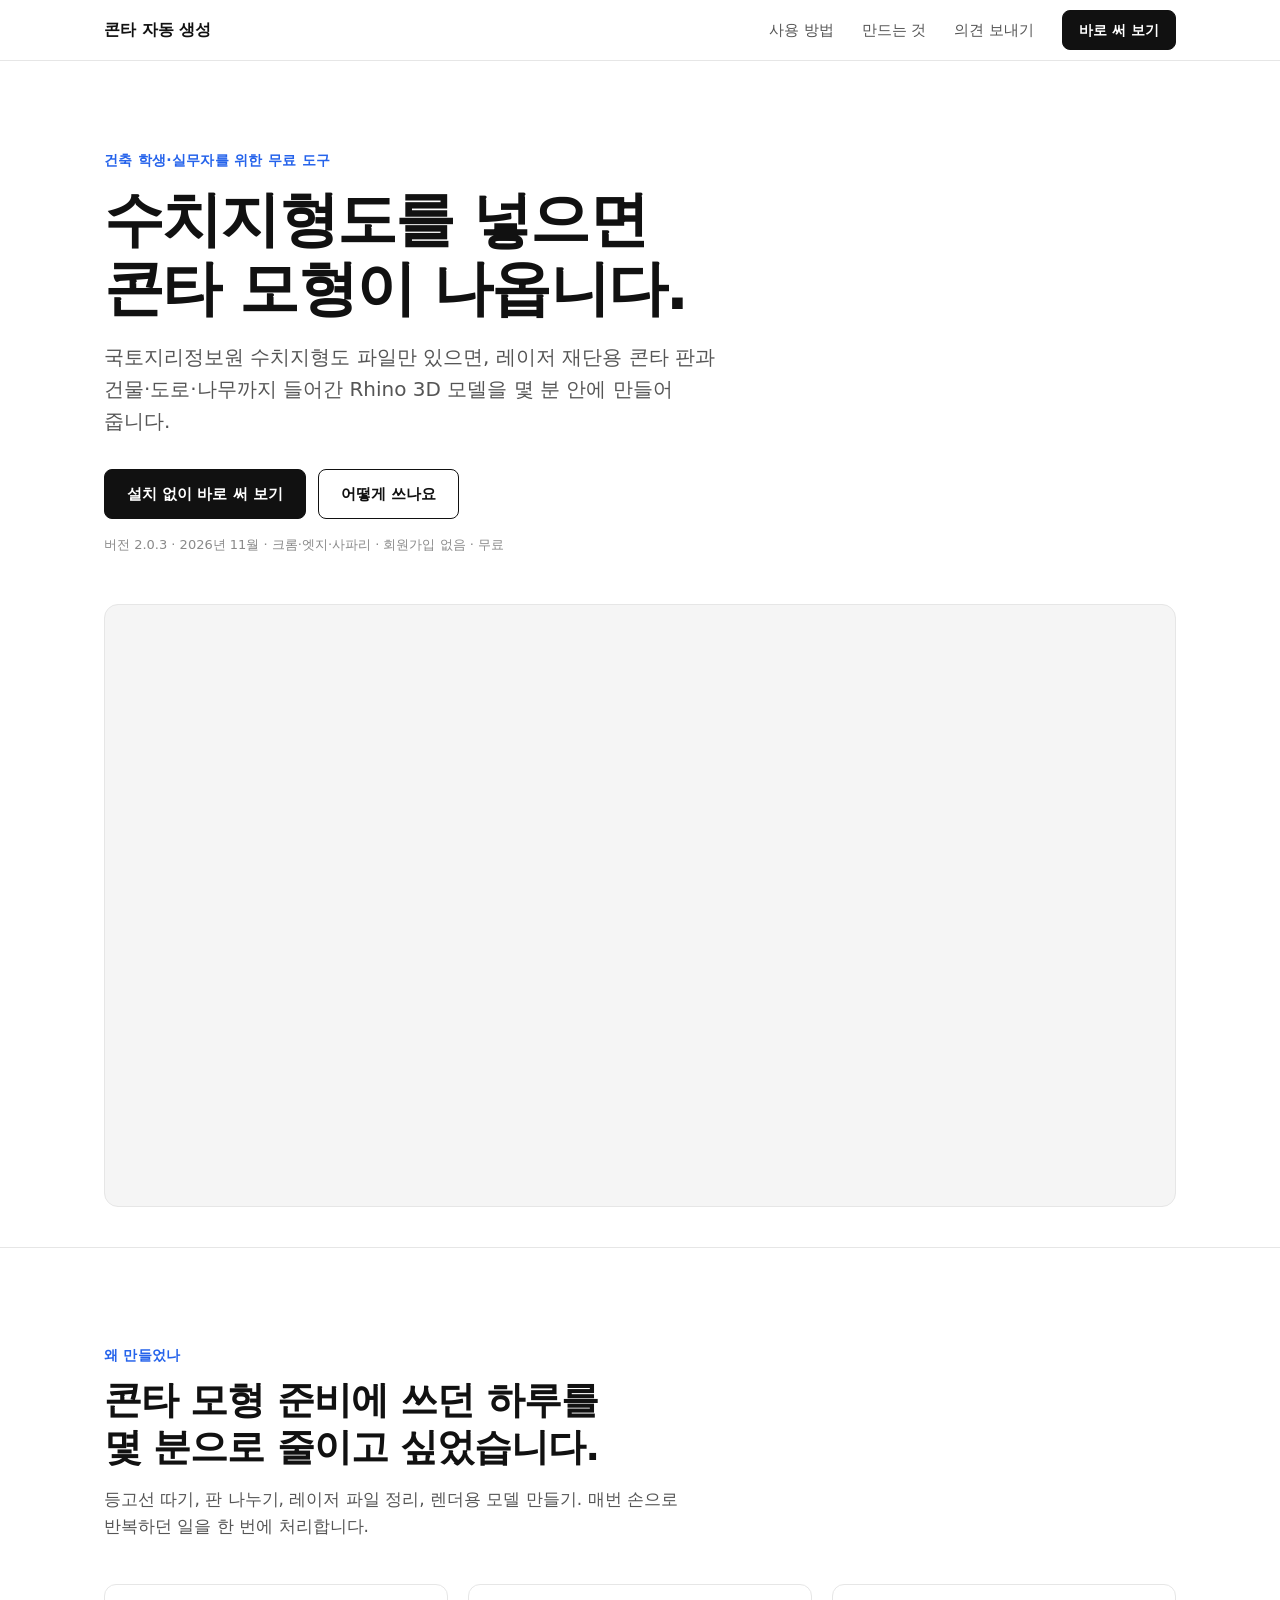
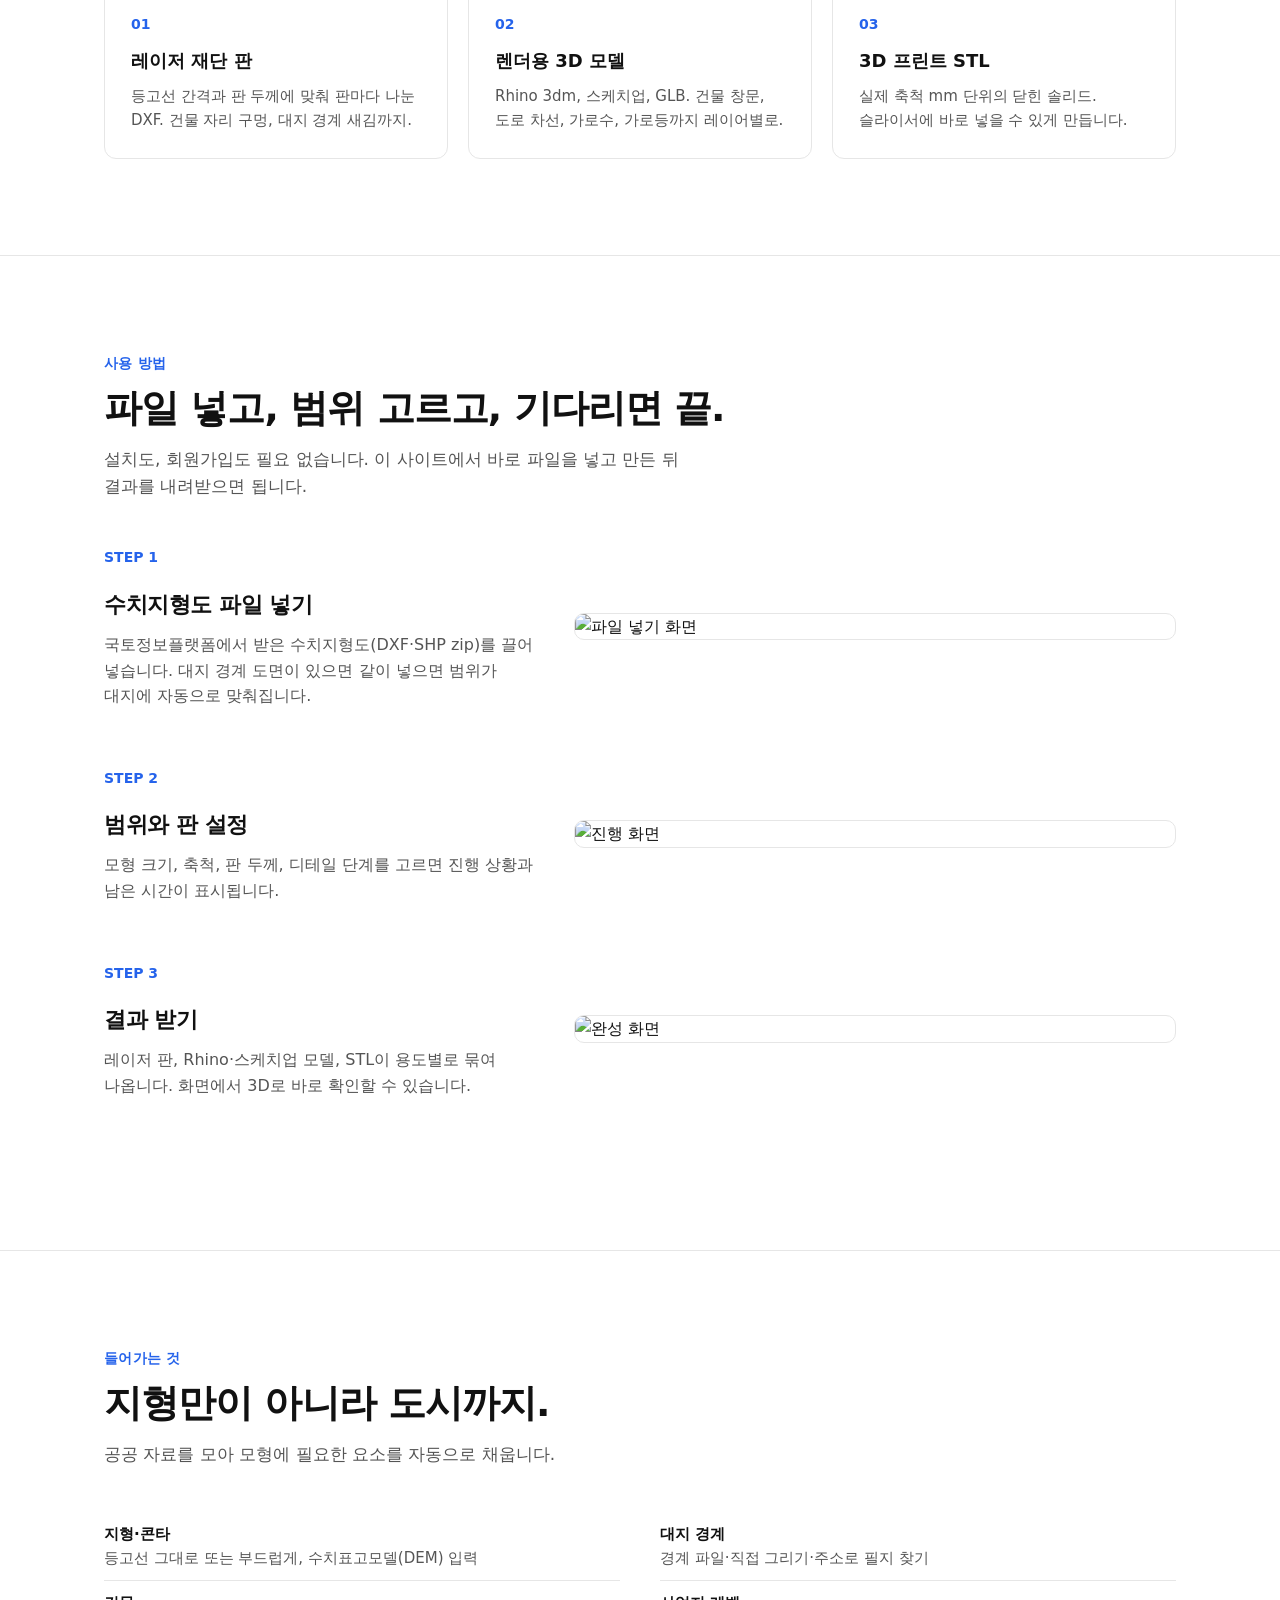
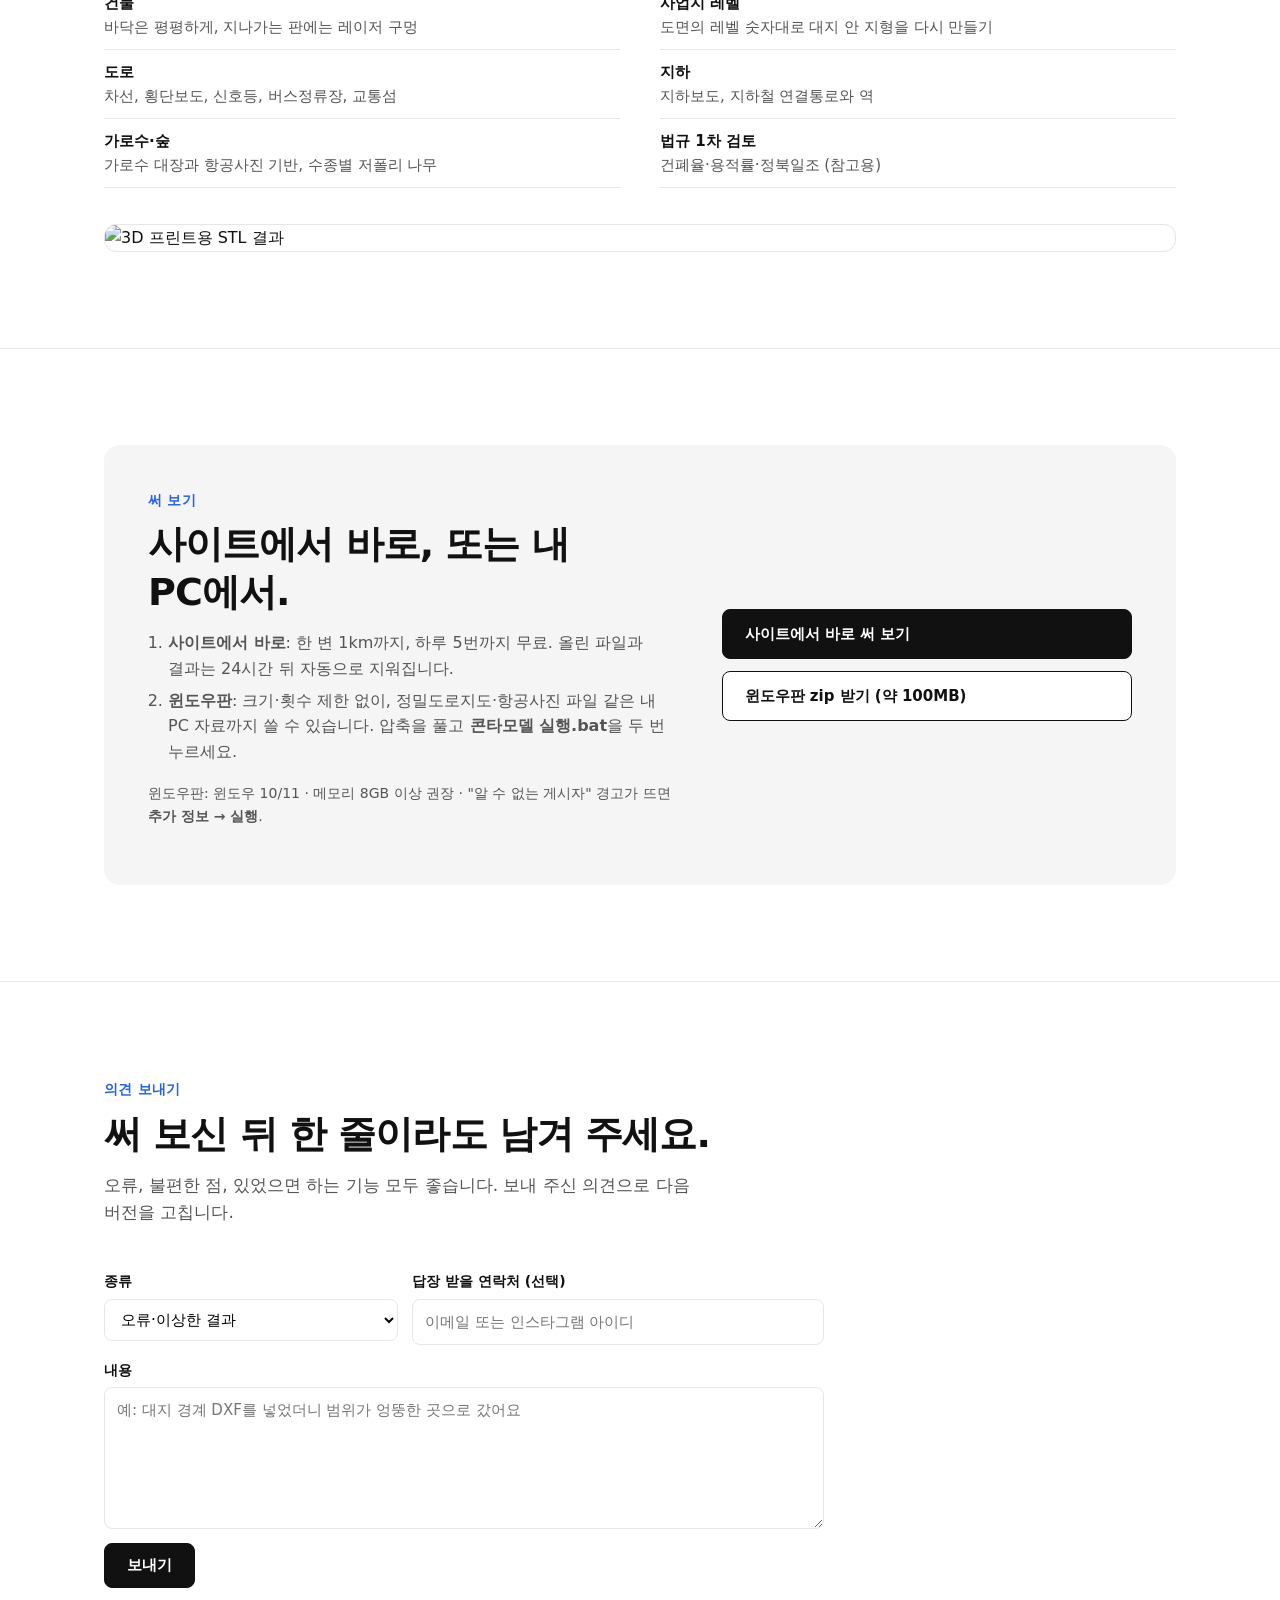
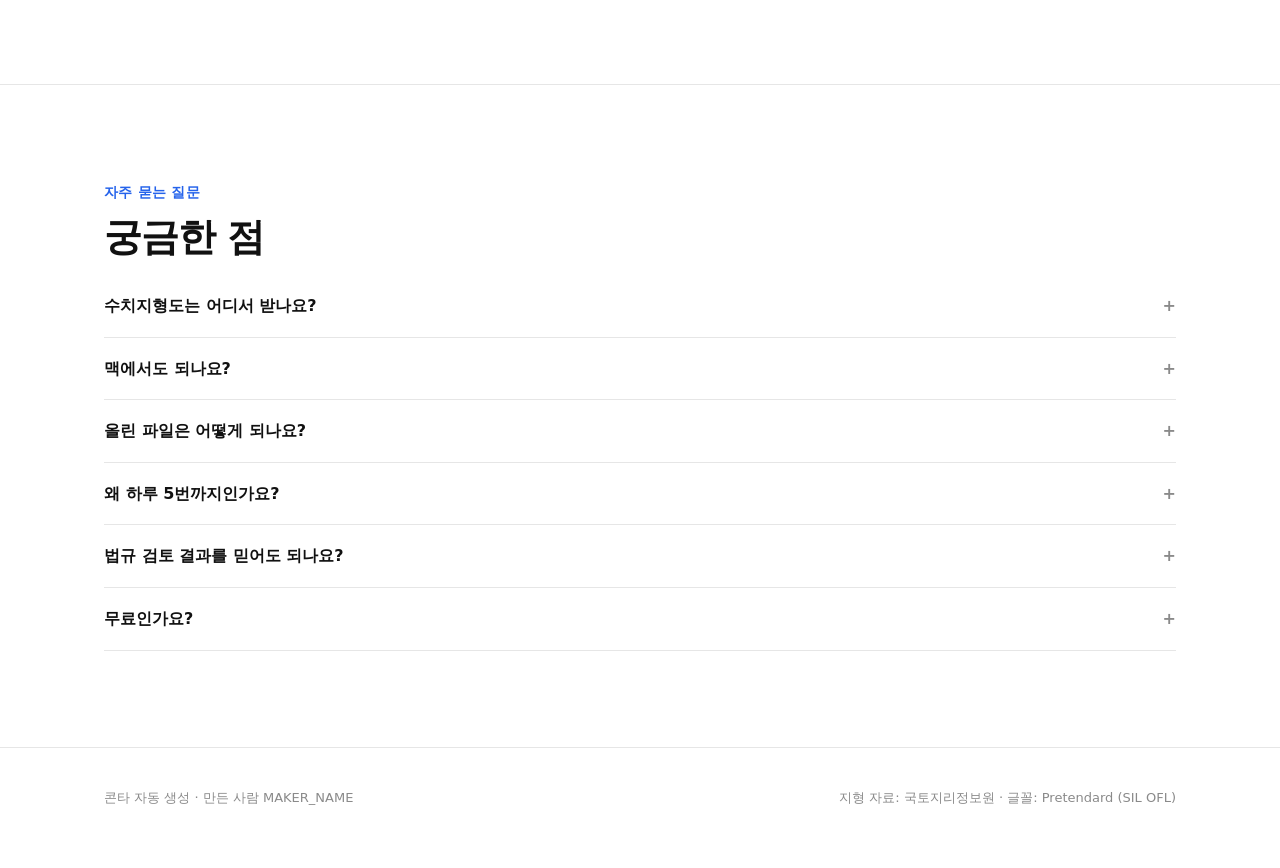
==== contour_ai/web/site/index.html @ 39af5fcd "콘타 모델 공개 웹 서비스 첫 판 (v2.0.3 기반) 방문자별 칸, 작업 대기 줄, 하루 횟수 제한, 24시간 뒤 자동 삭제, 결과 내려받기, 소개 첫 화면, 의견 보내기, fl" ====
<!DOCTYPE html>
<html lang="ko">
<head>
<meta charset="utf-8">
<meta name="viewport" content="width=device-width, initial-scale=1">
<title>콘타 자동 생성 — 수치지형도로 만드는 건축 콘타 모형</title>
<meta name="description" content="국토지리정보원 수치지형도를 넣으면 레이저 재단용 콘타 판과 렌더용 Rhino 3D 모델을 자동으로 만들어 주는 무료 프로그램입니다.">
<style>
@font-face{font-family:Pretendard;src:url(/site/assets/PretendardVariable.woff2) format('woff2');font-weight:45 920;font-display:swap}
:root{--k:#111;--g6:#555;--g4:#8a8a8a;--g2:#e6e6e6;--g1:#f5f5f5;--blue:#2563eb}
*{box-sizing:border-box}
html{scroll-behavior:smooth}
body{margin:0;background:#fff;color:var(--k);font-family:Pretendard,system-ui,sans-serif;line-height:1.6;-webkit-font-smoothing:antialiased;word-break:keep-all}
a{color:inherit}
.wrap{max-width:1120px;margin:0 auto;padding:0 24px}
nav{position:sticky;top:0;z-index:10;background:rgba(255,255,255,.92);backdrop-filter:blur(8px);border-bottom:1px solid var(--g2)}
nav .wrap{display:flex;align-items:center;gap:28px;height:60px}
nav .logo{font-weight:700;text-decoration:none;margin-right:auto}
nav a.l{text-decoration:none;color:var(--g6);font-size:15px}
nav a.l:hover{color:var(--k)}
.btn{display:inline-flex;align-items:center;gap:8px;background:var(--k);color:#fff;text-decoration:none;font-weight:600;padding:12px 22px;border-radius:8px;font-size:15px;border:1px solid var(--k)}
.btn:hover{background:#000}
.btn.o{background:#fff;color:var(--k)}
.btn.o:hover{background:var(--g1)}
.btn.s{padding:8px 16px;font-size:14px}
header{padding:88px 0 40px}
.eyebrow{color:var(--blue);font-weight:600;font-size:14px;letter-spacing:.02em}
h1{font-size:clamp(34px,5.4vw,60px);line-height:1.15;letter-spacing:-.03em;margin:14px 0 18px;font-weight:750}
.lead{font-size:clamp(17px,2vw,20px);color:var(--g6);max-width:640px;margin:0 0 32px}
.cta{display:flex;gap:12px;flex-wrap:wrap}
.meta{margin-top:16px;font-size:13px;color:var(--g4)}
.hero-v{margin:48px 0 0;border-radius:14px;overflow:hidden;border:1px solid var(--g2);background:var(--g1);aspect-ratio:16/9}
.hero-v video{width:100%;height:100%;object-fit:cover;display:block}
section{padding:96px 0;border-top:1px solid var(--g2)}
h2{font-size:clamp(26px,3.4vw,38px);letter-spacing:-.025em;line-height:1.25;margin:10px 0 14px;font-weight:700}
.sub{color:var(--g6);max-width:620px;margin:0 0 44px;font-size:17px}
.grid3{display:grid;grid-template-columns:repeat(3,1fr);gap:20px}
.card{border:1px solid var(--g2);border-radius:12px;padding:26px}
.card h3{margin:0 0 8px;font-size:18px}
.card p{margin:0;color:var(--g6);font-size:15px}
.num{display:inline-block;font-weight:700;color:var(--blue);font-size:14px;margin-bottom:12px}
.step{display:grid;grid-template-columns:1fr 1.4fr;gap:40px;align-items:center;margin-bottom:56px}
.step img{width:100%;border-radius:10px;border:1px solid var(--g2);display:block}
.step h3{font-size:22px;margin:6px 0 10px;letter-spacing:-.02em}
.step p{color:var(--g6);margin:0}
ul.chk{list-style:none;padding:0;margin:0;columns:2;column-gap:40px}
ul.chk li{padding:10px 0;border-bottom:1px solid var(--g2);break-inside:avoid;font-size:15px}
ul.chk li b{display:block;font-weight:600}
ul.chk li span{color:var(--g6)}
.wide{width:100%;border-radius:12px;border:1px solid var(--g2);display:block;margin-top:36px}
.dl{background:var(--g1);border-radius:16px;padding:44px;display:grid;grid-template-columns:1.3fr 1fr;gap:40px}
.dl ol{margin:0;padding-left:20px;color:var(--g6)}
.dl ol li{margin:6px 0}
.req{font-size:14px;color:var(--g6);margin-top:18px}
.fb{display:grid;grid-template-columns:1fr 1fr;gap:20px}
.fb .card{display:flex;flex-direction:column;gap:14px}
.fb .card .btn{align-self:flex-start}
details{border-bottom:1px solid var(--g2);padding:18px 0}
summary{cursor:pointer;font-weight:600;list-style:none}
summary::after{content:'+';float:right;color:var(--g4)}
details[open] summary::after{content:'–'}
details p{color:var(--g6);margin:10px 0 0}
footer{border-top:1px solid var(--g2);padding:40px 0 60px;color:var(--g4);font-size:13px}
footer .wrap{display:flex;justify-content:space-between;gap:20px;flex-wrap:wrap}
@media (max-width:820px){
 nav a.l{display:none}
 .grid3,.fb,.dl,.step{grid-template-columns:1fr}
 ul.chk{columns:1}
 .dl{padding:28px}
 section{padding:68px 0}
}
.fbf{display:flex;flex-direction:column;gap:14px;max-width:720px}
.fbf label{display:flex;flex-direction:column;gap:6px;font-size:14px;font-weight:600}
.fbf input,.fbf select,.fbf textarea{font:inherit;font-weight:400;font-size:15px;border:1px solid var(--g2);border-radius:8px;padding:10px 12px;background:#fff}
.fbf textarea{resize:vertical}
.fbrow{display:grid;grid-template-columns:1fr 1.4fr;gap:14px}
@media (max-width:820px){.fbrow{grid-template-columns:1fr}}
</style>
</head>
<body>

<nav><div class="wrap">
 <a class="logo" href="#">콘타 자동 생성</a>
 <a class="l" href="#how">사용 방법</a>
 <a class="l" href="#make">만드는 것</a>
 <a class="l" href="#feedback">의견 보내기</a>
 <a class="btn s" href="/app">바로 써 보기</a>
</div></nav>

<header><div class="wrap">
 <div class="eyebrow">건축 학생·실무자를 위한 무료 도구</div>
 <h1>수치지형도를 넣으면<br>콘타 모형이 나옵니다.</h1>
 <p class="lead">국토지리정보원 수치지형도 파일만 있으면, 레이저 재단용 콘타 판과 건물·도로·나무까지 들어간 Rhino 3D 모델을 몇 분 안에 만들어 줍니다.</p>
 <div class="cta">
  <a class="btn" href="/app">설치 없이 바로 써 보기</a>
  <a class="btn o" href="#how">어떻게 쓰나요</a>
 </div>
 <div class="meta">버전 2.0.3 · 2026년 11월 · 크롬·엣지·사파리 · 회원가입 없음 · 무료</div>
 <div class="hero-v"><video src="/site/assets/loop.mp4" poster="/site/assets/poster.jpg" autoplay muted loop playsinline preload="metadata"></video></div>
</div></header>

<section id="why"><div class="wrap">
 <div class="eyebrow">왜 만들었나</div>
 <h2>콘타 모형 준비에 쓰던 하루를<br>몇 분으로 줄이고 싶었습니다.</h2>
 <p class="sub">등고선 따기, 판 나누기, 레이저 파일 정리, 렌더용 모델 만들기. 매번 손으로 반복하던 일을 한 번에 처리합니다.</p>
 <div class="grid3">
  <div class="card"><span class="num">01</span><h3>레이저 재단 판</h3><p>등고선 간격과 판 두께에 맞춰 판마다 나눈 DXF. 건물 자리 구멍, 대지 경계 새김까지.</p></div>
  <div class="card"><span class="num">02</span><h3>렌더용 3D 모델</h3><p>Rhino 3dm, 스케치업, GLB. 건물 창문, 도로 차선, 가로수, 가로등까지 레이어별로.</p></div>
  <div class="card"><span class="num">03</span><h3>3D 프린트 STL</h3><p>실제 축척 mm 단위의 닫힌 솔리드. 슬라이서에 바로 넣을 수 있게 만듭니다.</p></div>
 </div>
</div></section>

<section id="how"><div class="wrap">
 <div class="eyebrow">사용 방법</div>
 <h2>파일 넣고, 범위 고르고, 기다리면 끝.</h2>
 <p class="sub">설치도, 회원가입도 필요 없습니다. 이 사이트에서 바로 파일을 넣고 만든 뒤 결과를 내려받으면 됩니다.</p>
 <div class="step">
  <div><span class="num">STEP 1</span><h3>수치지형도 파일 넣기</h3><p>국토정보플랫폼에서 받은 수치지형도(DXF·SHP zip)를 끌어 넣습니다. 대지 경계 도면이 있으면 같이 넣으면 범위가 대지에 자동으로 맞춰집니다.</p></div>
  <img src="/site/assets/s1.jpg" alt="파일 넣기 화면" loading="lazy">
 </div>
 <div class="step">
  <div><span class="num">STEP 2</span><h3>범위와 판 설정</h3><p>모형 크기, 축척, 판 두께, 디테일 단계를 고르면 진행 상황과 남은 시간이 표시됩니다.</p></div>
  <img src="/site/assets/s2.jpg" alt="진행 화면" loading="lazy">
 </div>
 <div class="step">
  <div><span class="num">STEP 3</span><h3>결과 받기</h3><p>레이저 판, Rhino·스케치업 모델, STL이 용도별로 묶여 나옵니다. 화면에서 3D로 바로 확인할 수 있습니다.</p></div>
  <img src="/site/assets/s3.jpg" alt="완성 화면" loading="lazy">
 </div>
</div></section>

<section id="make"><div class="wrap">
 <div class="eyebrow">들어가는 것</div>
 <h2>지형만이 아니라 도시까지.</h2>
 <p class="sub">공공 자료를 모아 모형에 필요한 요소를 자동으로 채웁니다.</p>
 <ul class="chk">
  <li><b>지형·콘타</b><span>등고선 그대로 또는 부드럽게, 수치표고모델(DEM) 입력</span></li>
  <li><b>건물</b><span>바닥은 평평하게, 지나가는 판에는 레이저 구멍</span></li>
  <li><b>도로</b><span>차선, 횡단보도, 신호등, 버스정류장, 교통섬</span></li>
  <li><b>가로수·숲</b><span>가로수 대장과 항공사진 기반, 수종별 저폴리 나무</span></li>
  <li><b>대지 경계</b><span>경계 파일·직접 그리기·주소로 필지 찾기</span></li>
  <li><b>사업지 레벨</b><span>도면의 레벨 숫자대로 대지 안 지형을 다시 만들기</span></li>
  <li><b>지하</b><span>지하보도, 지하철 연결통로와 역</span></li>
  <li><b>법규 1차 검토</b><span>건폐율·용적률·정북일조 (참고용)</span></li>
 </ul>
 <img class="wide" src="/site/assets/stl.jpg" alt="3D 프린트용 STL 결과" loading="lazy">
</div></section>

<section id="download"><div class="wrap">
 <div class="dl">
  <div>
   <div class="eyebrow">써 보기</div>
   <h2>사이트에서 바로, 또는 내 PC에서.</h2>
   <ol>
    <li><b>사이트에서 바로</b>: 한 변 1km까지, 하루 5번까지 무료. 올린 파일과 결과는 24시간 뒤 자동으로 지워집니다.</li>
    <li><b>윈도우판</b>: 크기·횟수 제한 없이, 정밀도로지도·항공사진 파일 같은 내 PC 자료까지 쓸 수 있습니다. 압축을 풀고 <b>콘타모델 실행.bat</b>을 두 번 누르세요.</li>
   </ol>
   <p class="req">윈도우판: 윈도우 10/11 · 메모리 8GB 이상 권장 · "알 수 없는 게시자" 경고가 뜨면 <b>추가 정보 → 실행</b>.</p>
  </div>
  <div style="display:flex;flex-direction:column;gap:12px;justify-content:center">
   <a class="btn" href="/app">사이트에서 바로 써 보기</a>
   <a class="btn o" id="dl-btn" href="DOWNLOAD_URL">윈도우판 zip 받기 (약 100MB)</a>
  </div>
 </div>
</div></section>

<section id="feedback"><div class="wrap">
 <div class="eyebrow">의견 보내기</div>
 <h2>써 보신 뒤 한 줄이라도 남겨 주세요.</h2>
 <p class="sub">오류, 불편한 점, 있었으면 하는 기능 모두 좋습니다. 보내 주신 의견으로 다음 버전을 고칩니다.</p>
 <form class="fbf" id="fbf">
  <div class="fbrow">
   <label>종류<select name="kind"><option value="bug">오류·이상한 결과</option><option value="ux">불편한 점</option><option value="idea">있었으면 하는 기능</option><option value="etc">기타·칭찬</option></select></label>
   <label>답장 받을 연락처 (선택)<input name="contact" placeholder="이메일 또는 인스타그램 아이디"></label>
  </div>
  <label>내용<textarea name="text" rows="5" maxlength="4000" required placeholder="예: 대지 경계 DXF를 넣었더니 범위가 엉뚱한 곳으로 갔어요"></textarea></label>
  <div style="display:flex;gap:14px;align-items:center"><button class="btn" type="submit">보내기</button><span id="fbmsg" style="color:var(--g6);font-size:14px"></span></div>
 </form>
</div></section>

<section id="faq"><div class="wrap">
 <div class="eyebrow">자주 묻는 질문</div>
 <h2>궁금한 점</h2>
 <details><summary>수치지형도는 어디서 받나요?</summary><p>국토정보플랫폼(map.ngii.go.kr)에서 무료로 받을 수 있습니다. 1:1000이 있으면 가장 좋고, 없는 지역은 1:5000을 쓰면 됩니다.</p></details>
 <details><summary>맥에서도 되나요?</summary><p>지금은 윈도우용만 있습니다. 맥 사용자 의견이 많으면 다음 단계로 준비하겠습니다.</p></details>
 <details><summary>올린 파일은 어떻게 되나요?</summary><p>모델을 만드는 데만 쓰고, 올린 파일과 결과는 24시간 뒤 서버에서 자동으로 지워집니다. 다른 사람은 내 파일을 볼 수 없습니다. 서버에 올리기 싫다면 윈도우판을 쓰면 내 PC 안에서만 처리됩니다.</p></details>
 <details><summary>왜 하루 5번까지인가요?</summary><p>모델 하나를 만드는 데 서버 메모리를 많이 써서, 여러 사람이 고르게 쓸 수 있도록 제한을 두었습니다. 사람이 많으면 순서대로 기다렸다가 만들어집니다.</p></details>
 <details><summary>법규 검토 결과를 믿어도 되나요?</summary><p>참고용 1차 검토입니다. 실제 설계에는 반드시 법규와 지구단위계획을 직접 확인하세요.</p></details>
 <details><summary>무료인가요?</summary><p>네, 무료입니다. 학교 과제와 실무 모두 자유롭게 쓰셔도 됩니다.</p></details>
</div></section>

<footer><div class="wrap">
 <div>콘타 자동 생성 · 만든 사람 MAKER_NAME</div>
 <div>지형 자료: 국토지리정보원 · 글꼴: Pretendard (SIL OFL)</div>
</div></footer>

<script>
document.getElementById('fbf').onsubmit=async e=>{e.preventDefault();const f=e.target,m=document.getElementById('fbmsg');
  const d={kind:f.kind.value,contact:f.contact.value.trim(),text:f.text.value.trim(),page:'site'}; if(!d.text) return;
  try{const r=await fetch('/feedback',{method:'POST',body:JSON.stringify(d)});const j=await r.json();if(!r.ok) throw new Error(j.error);
    m.textContent='고마워요. 잘 받았습니다.';f.text.value='';}catch(err){m.textContent='보내지 못했어요: '+err.message;}};
</script>
</body>
</html>
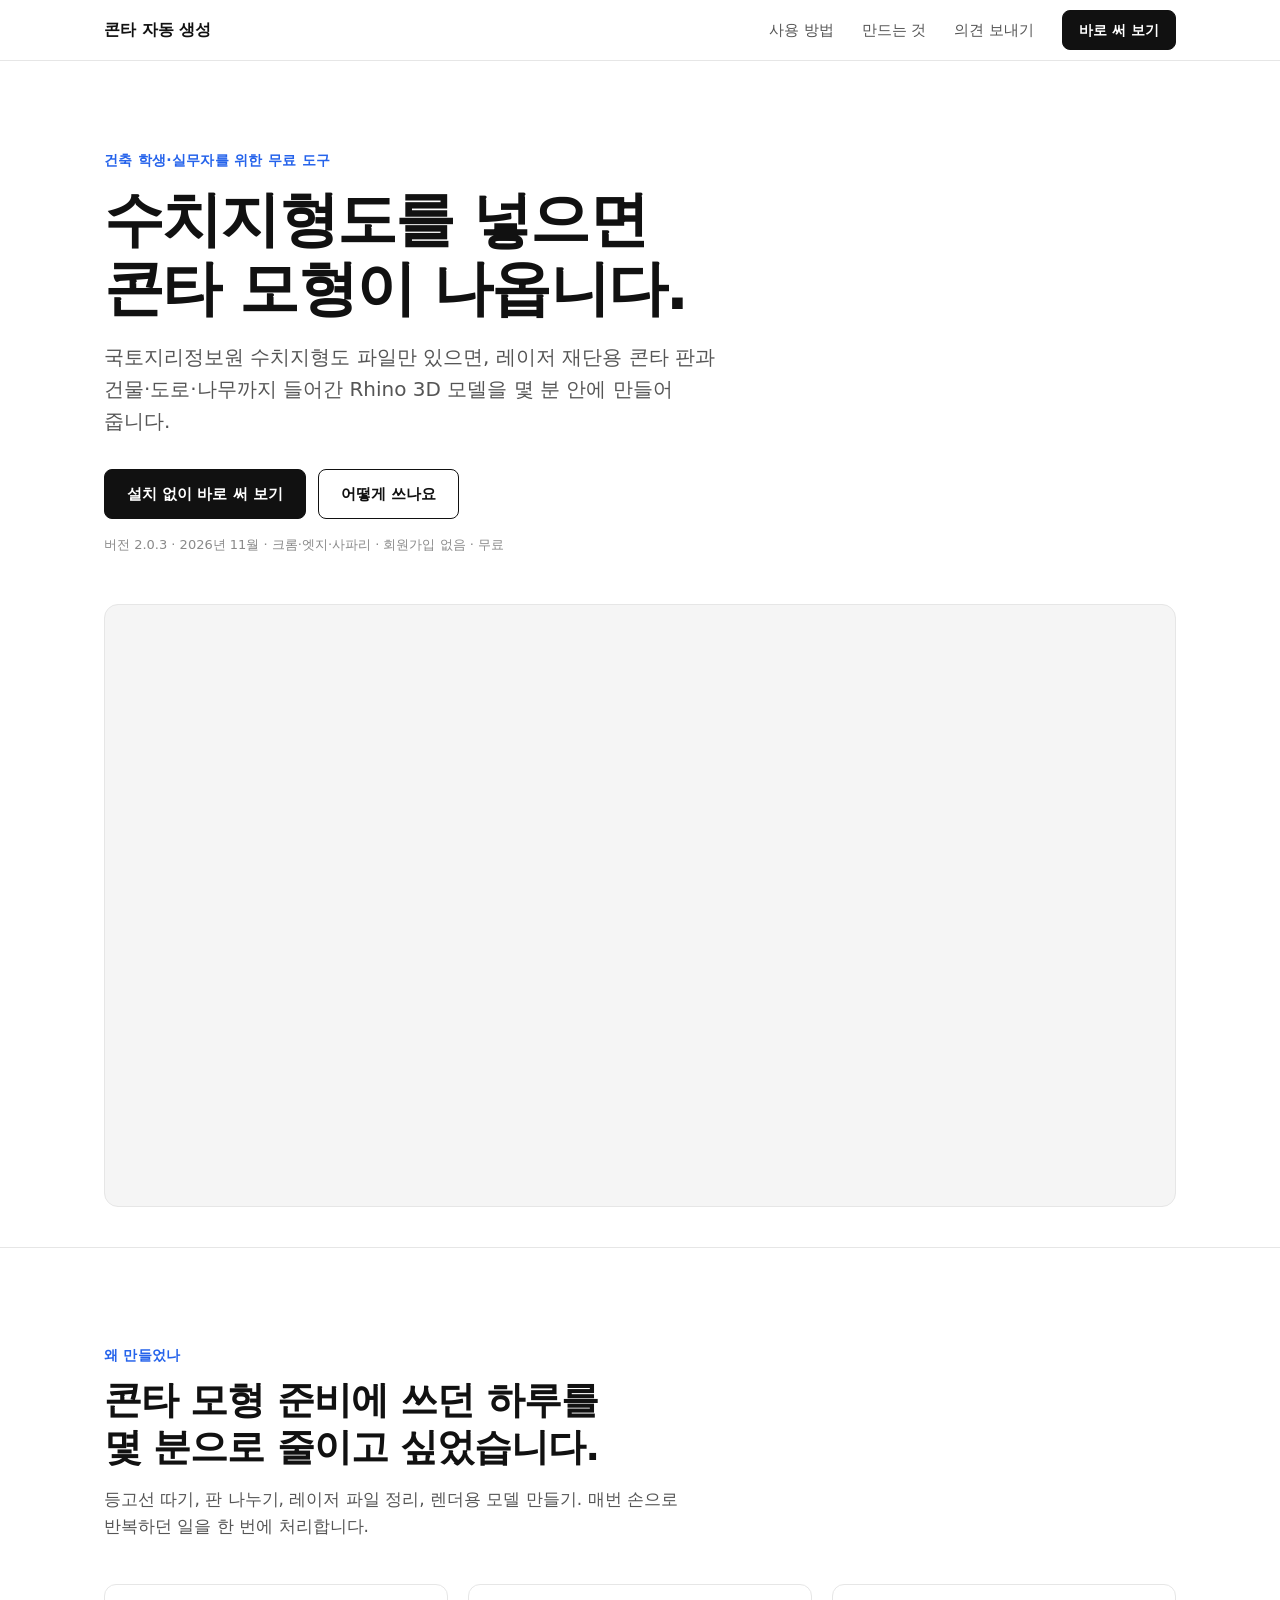
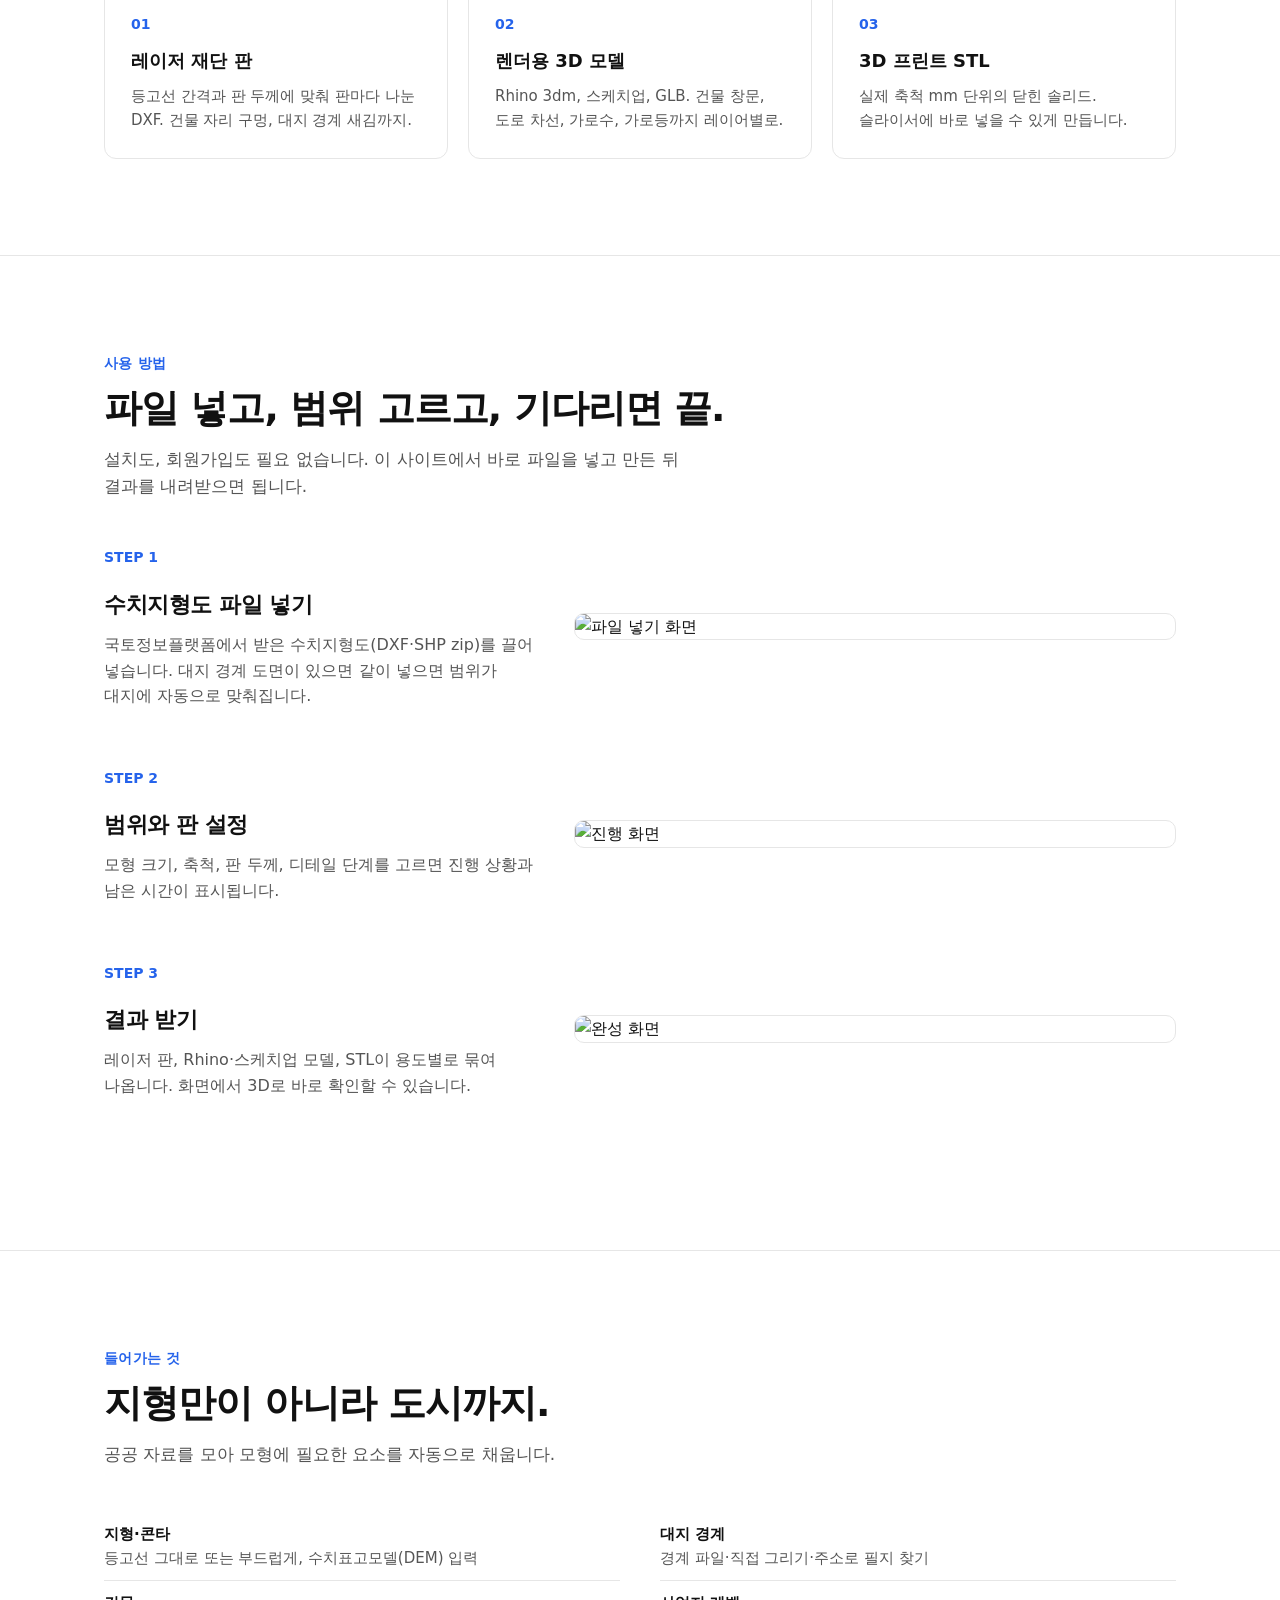
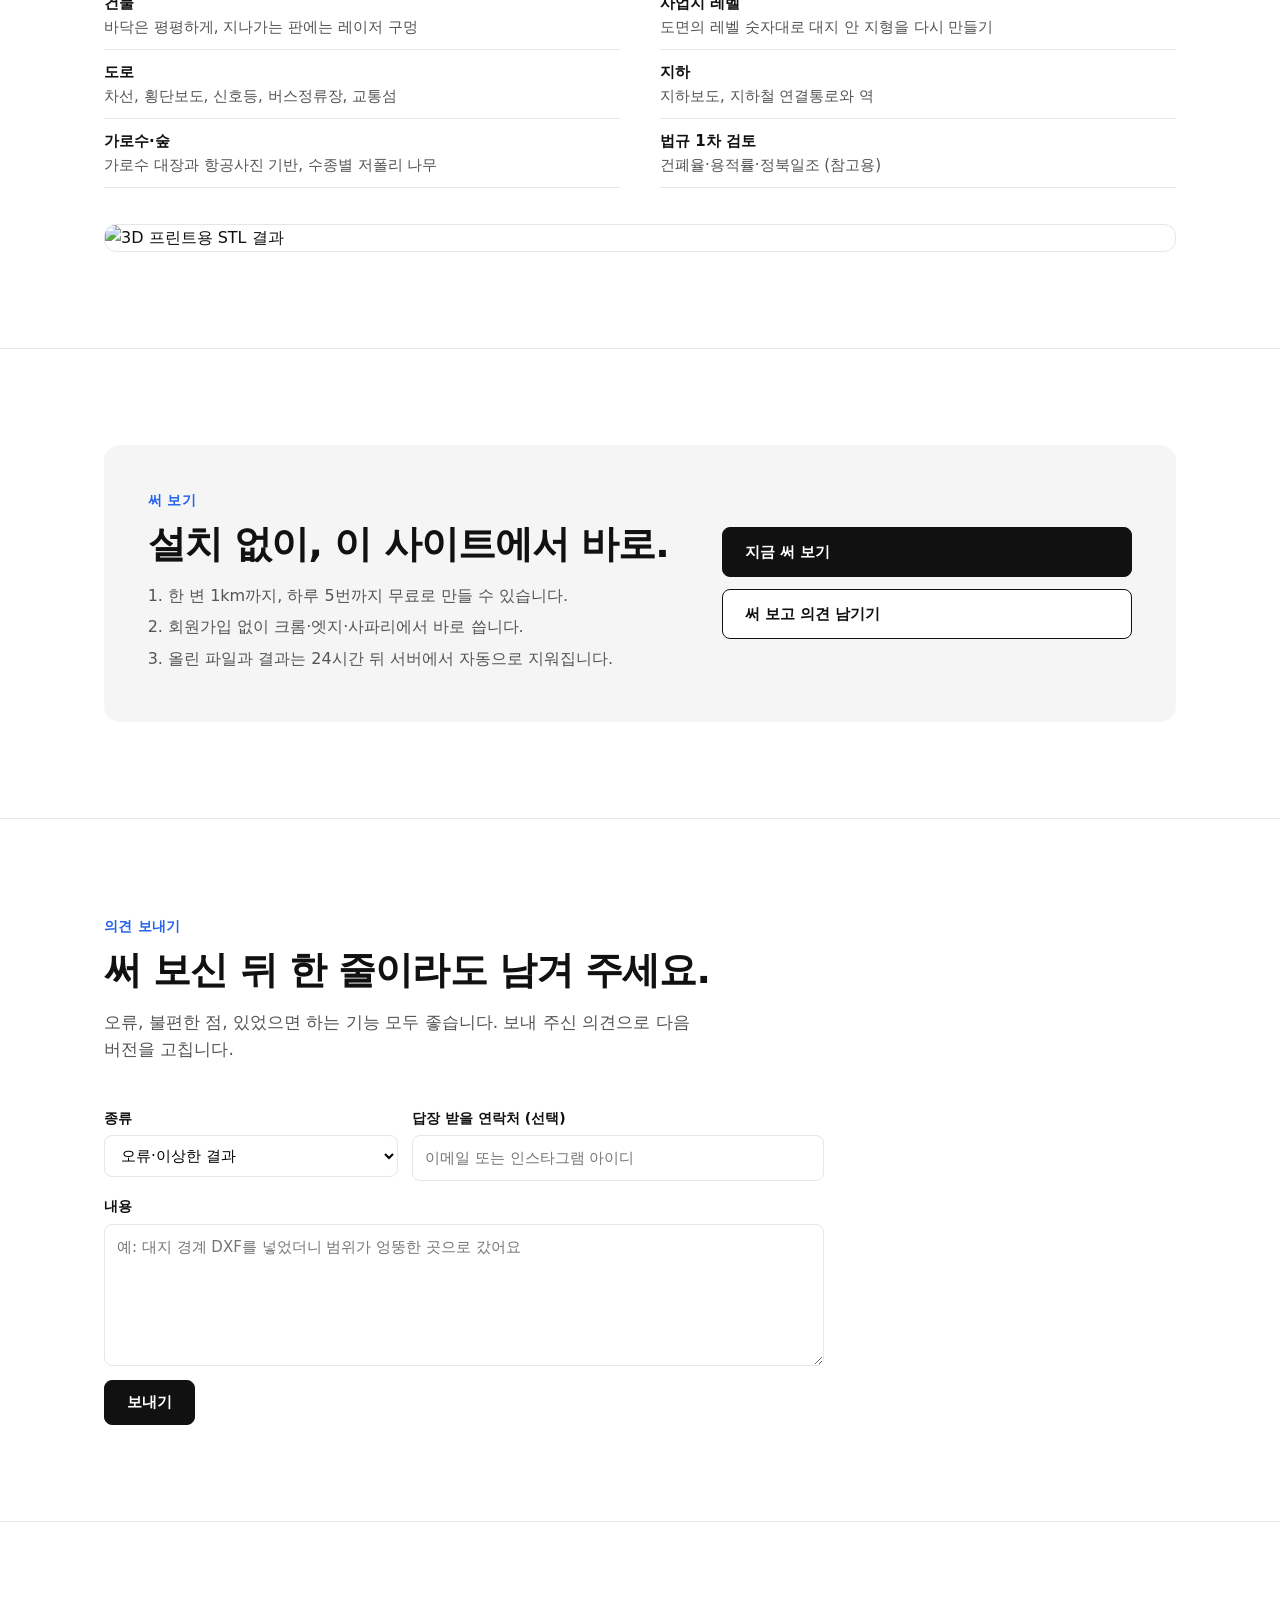
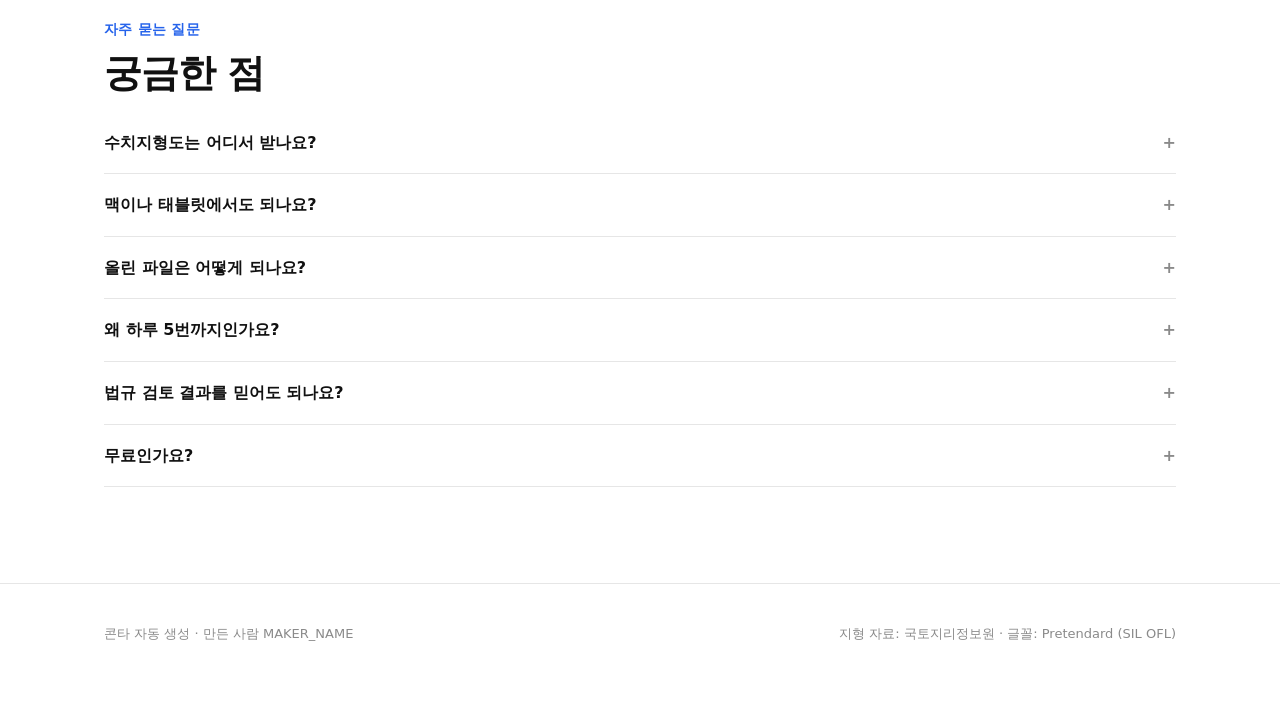
==== commit 47ac26b8: "사이트 전용으로: 윈도우판 내려받기 안내 빼기 Co-Authored-By: Claude Opus 5.5 <noreply@anthropic.com> Claude-Session: ht" ====
--- a/contour_ai/web/site/index.html
+++ b/contour_ai/web/site/index.html
@@ -149,16 +149,16 @@
  <div class="dl">
   <div>
    <div class="eyebrow">써 보기</div>
-   <h2>사이트에서 바로, 또는 내 PC에서.</h2>
+   <h2>설치 없이, 이 사이트에서 바로.</h2>
    <ol>
-    <li><b>사이트에서 바로</b>: 한 변 1km까지, 하루 5번까지 무료. 올린 파일과 결과는 24시간 뒤 자동으로 지워집니다.</li>
-    <li><b>윈도우판</b>: 크기·횟수 제한 없이, 정밀도로지도·항공사진 파일 같은 내 PC 자료까지 쓸 수 있습니다. 압축을 풀고 <b>콘타모델 실행.bat</b>을 두 번 누르세요.</li>
+    <li>한 변 1km까지, 하루 5번까지 무료로 만들 수 있습니다.</li>
+    <li>회원가입 없이 크롬·엣지·사파리에서 바로 씁니다.</li>
+    <li>올린 파일과 결과는 24시간 뒤 서버에서 자동으로 지워집니다.</li>
    </ol>
-   <p class="req">윈도우판: 윈도우 10/11 · 메모리 8GB 이상 권장 · "알 수 없는 게시자" 경고가 뜨면 <b>추가 정보 → 실행</b>.</p>
   </div>
   <div style="display:flex;flex-direction:column;gap:12px;justify-content:center">
-   <a class="btn" href="/app">사이트에서 바로 써 보기</a>
-   <a class="btn o" id="dl-btn" href="DOWNLOAD_URL">윈도우판 zip 받기 (약 100MB)</a>
+   <a class="btn" href="/app">지금 써 보기</a>
+   <a class="btn o" href="#feedback">써 보고 의견 남기기</a>
   </div>
  </div>
 </div></section>
@@ -181,8 +181,8 @@
  <div class="eyebrow">자주 묻는 질문</div>
  <h2>궁금한 점</h2>
  <details><summary>수치지형도는 어디서 받나요?</summary><p>국토정보플랫폼(map.ngii.go.kr)에서 무료로 받을 수 있습니다. 1:1000이 있으면 가장 좋고, 없는 지역은 1:5000을 쓰면 됩니다.</p></details>
- <details><summary>맥에서도 되나요?</summary><p>지금은 윈도우용만 있습니다. 맥 사용자 의견이 많으면 다음 단계로 준비하겠습니다.</p></details>
- <details><summary>올린 파일은 어떻게 되나요?</summary><p>모델을 만드는 데만 쓰고, 올린 파일과 결과는 24시간 뒤 서버에서 자동으로 지워집니다. 다른 사람은 내 파일을 볼 수 없습니다. 서버에 올리기 싫다면 윈도우판을 쓰면 내 PC 안에서만 처리됩니다.</p></details>
+ <details><summary>맥이나 태블릿에서도 되나요?</summary><p>네. 브라우저에서 돌아가서 운영체제와 상관없이 쓸 수 있습니다. 화면이 넓은 컴퓨터를 권장합니다.</p></details>
+ <details><summary>올린 파일은 어떻게 되나요?</summary><p>모델을 만드는 데만 쓰고, 올린 파일과 결과는 24시간 뒤 서버에서 자동으로 지워집니다. 다른 사람은 내 파일을 볼 수 없습니다.</p></details>
  <details><summary>왜 하루 5번까지인가요?</summary><p>모델 하나를 만드는 데 서버 메모리를 많이 써서, 여러 사람이 고르게 쓸 수 있도록 제한을 두었습니다. 사람이 많으면 순서대로 기다렸다가 만들어집니다.</p></details>
  <details><summary>법규 검토 결과를 믿어도 되나요?</summary><p>참고용 1차 검토입니다. 실제 설계에는 반드시 법규와 지구단위계획을 직접 확인하세요.</p></details>
  <details><summary>무료인가요?</summary><p>네, 무료입니다. 학교 과제와 실무 모두 자유롭게 쓰셔도 됩니다.</p></details>
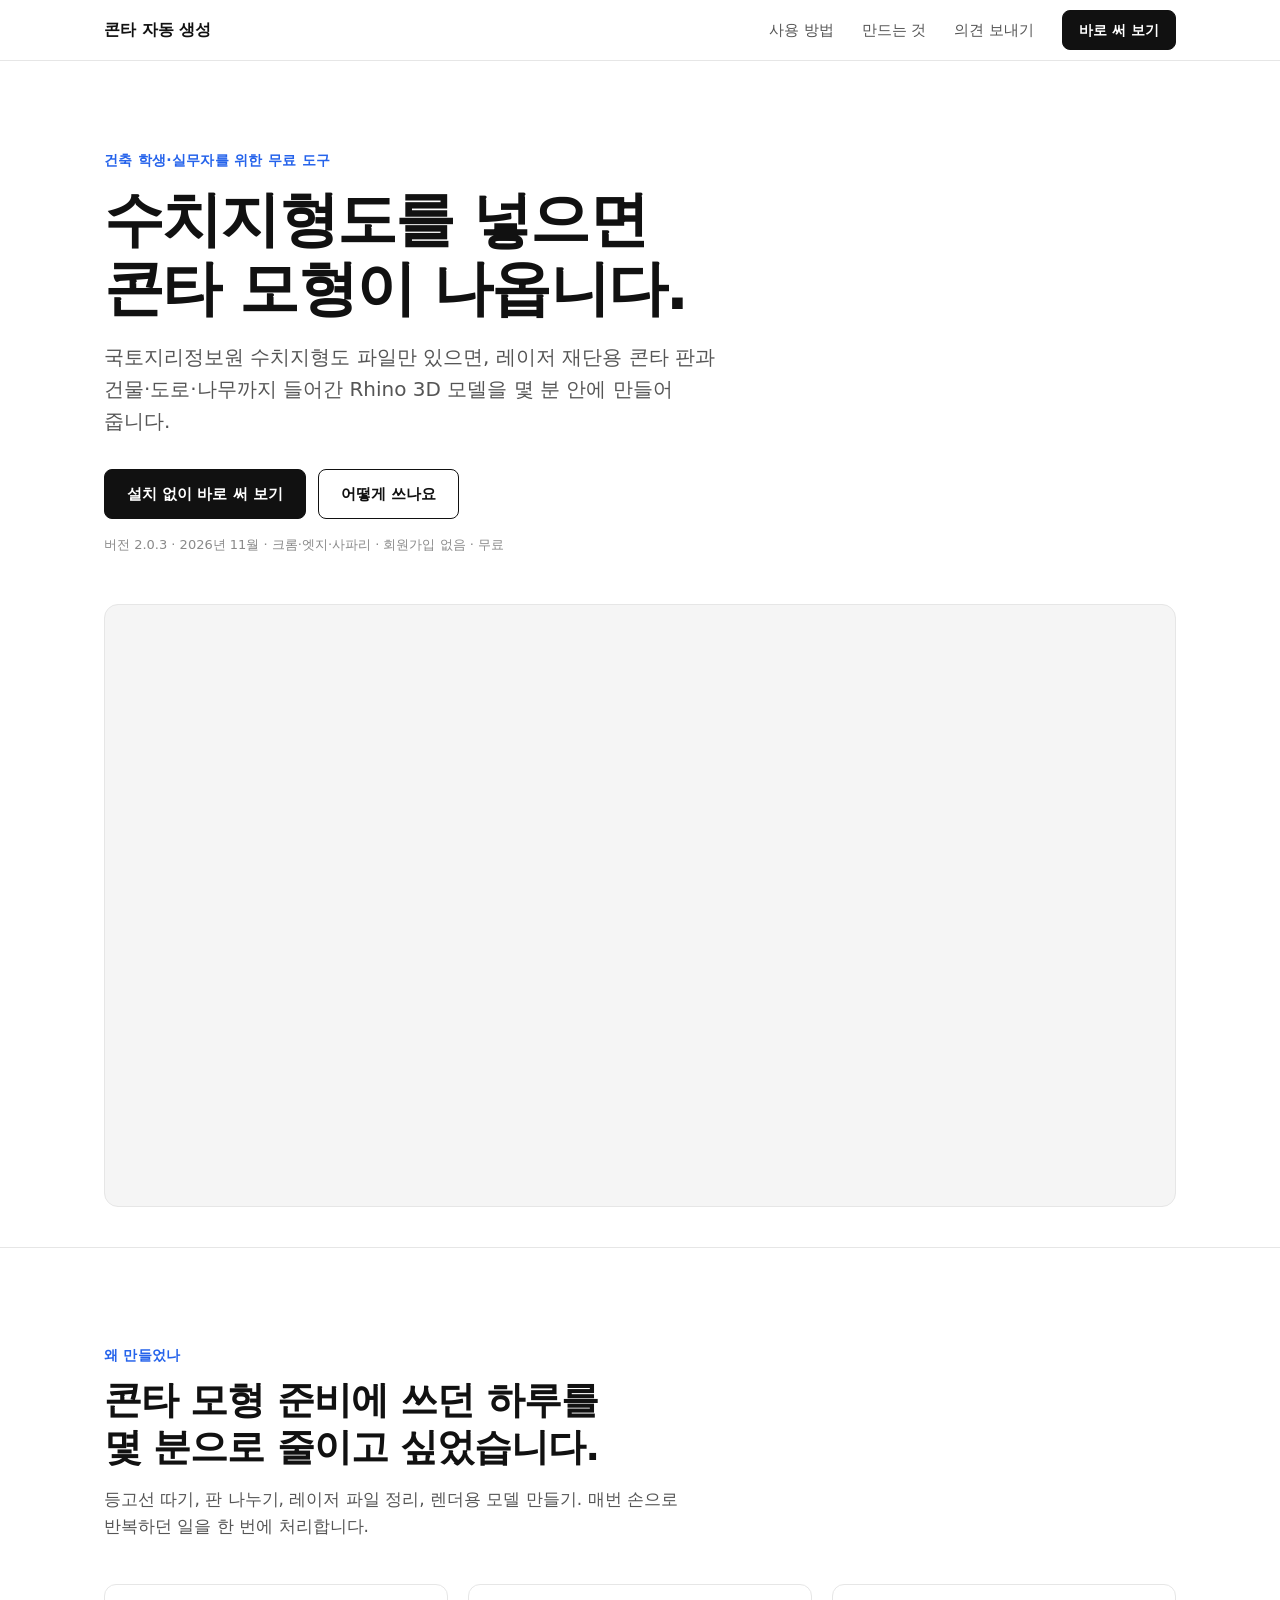
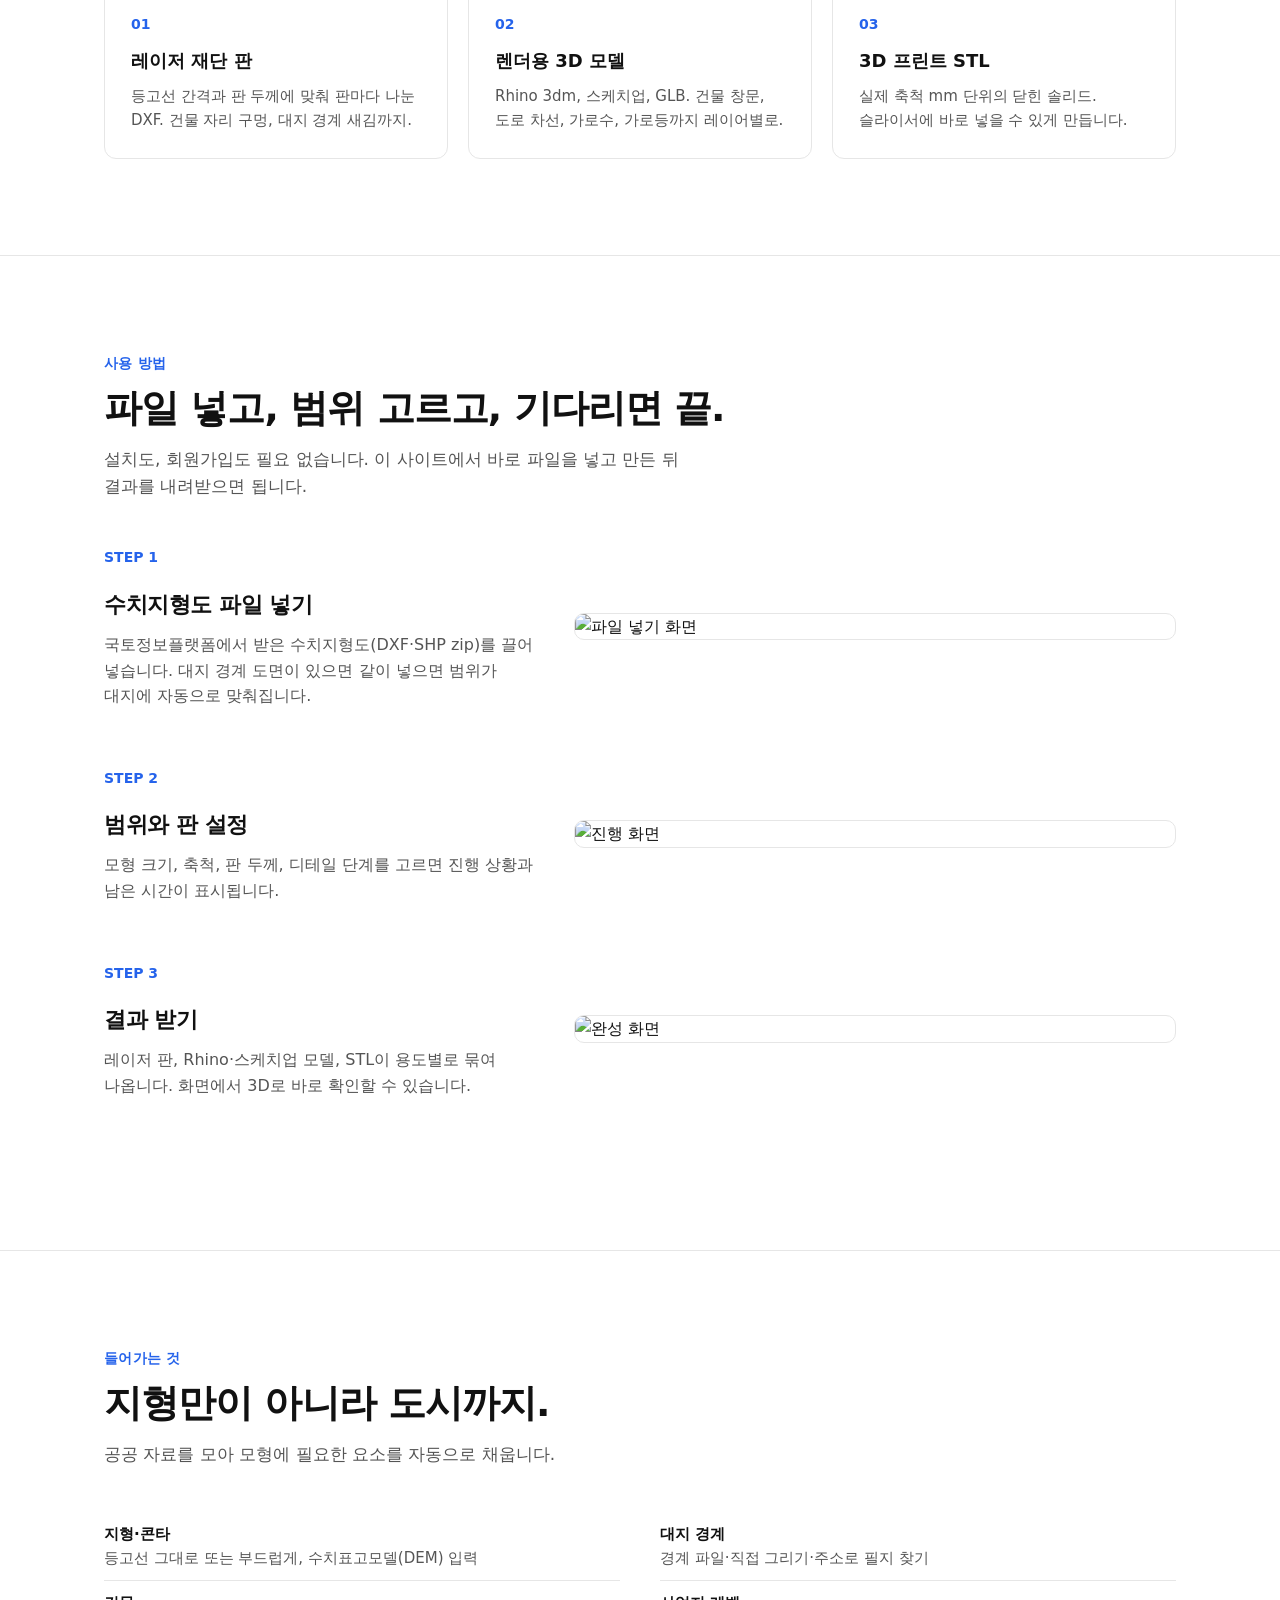
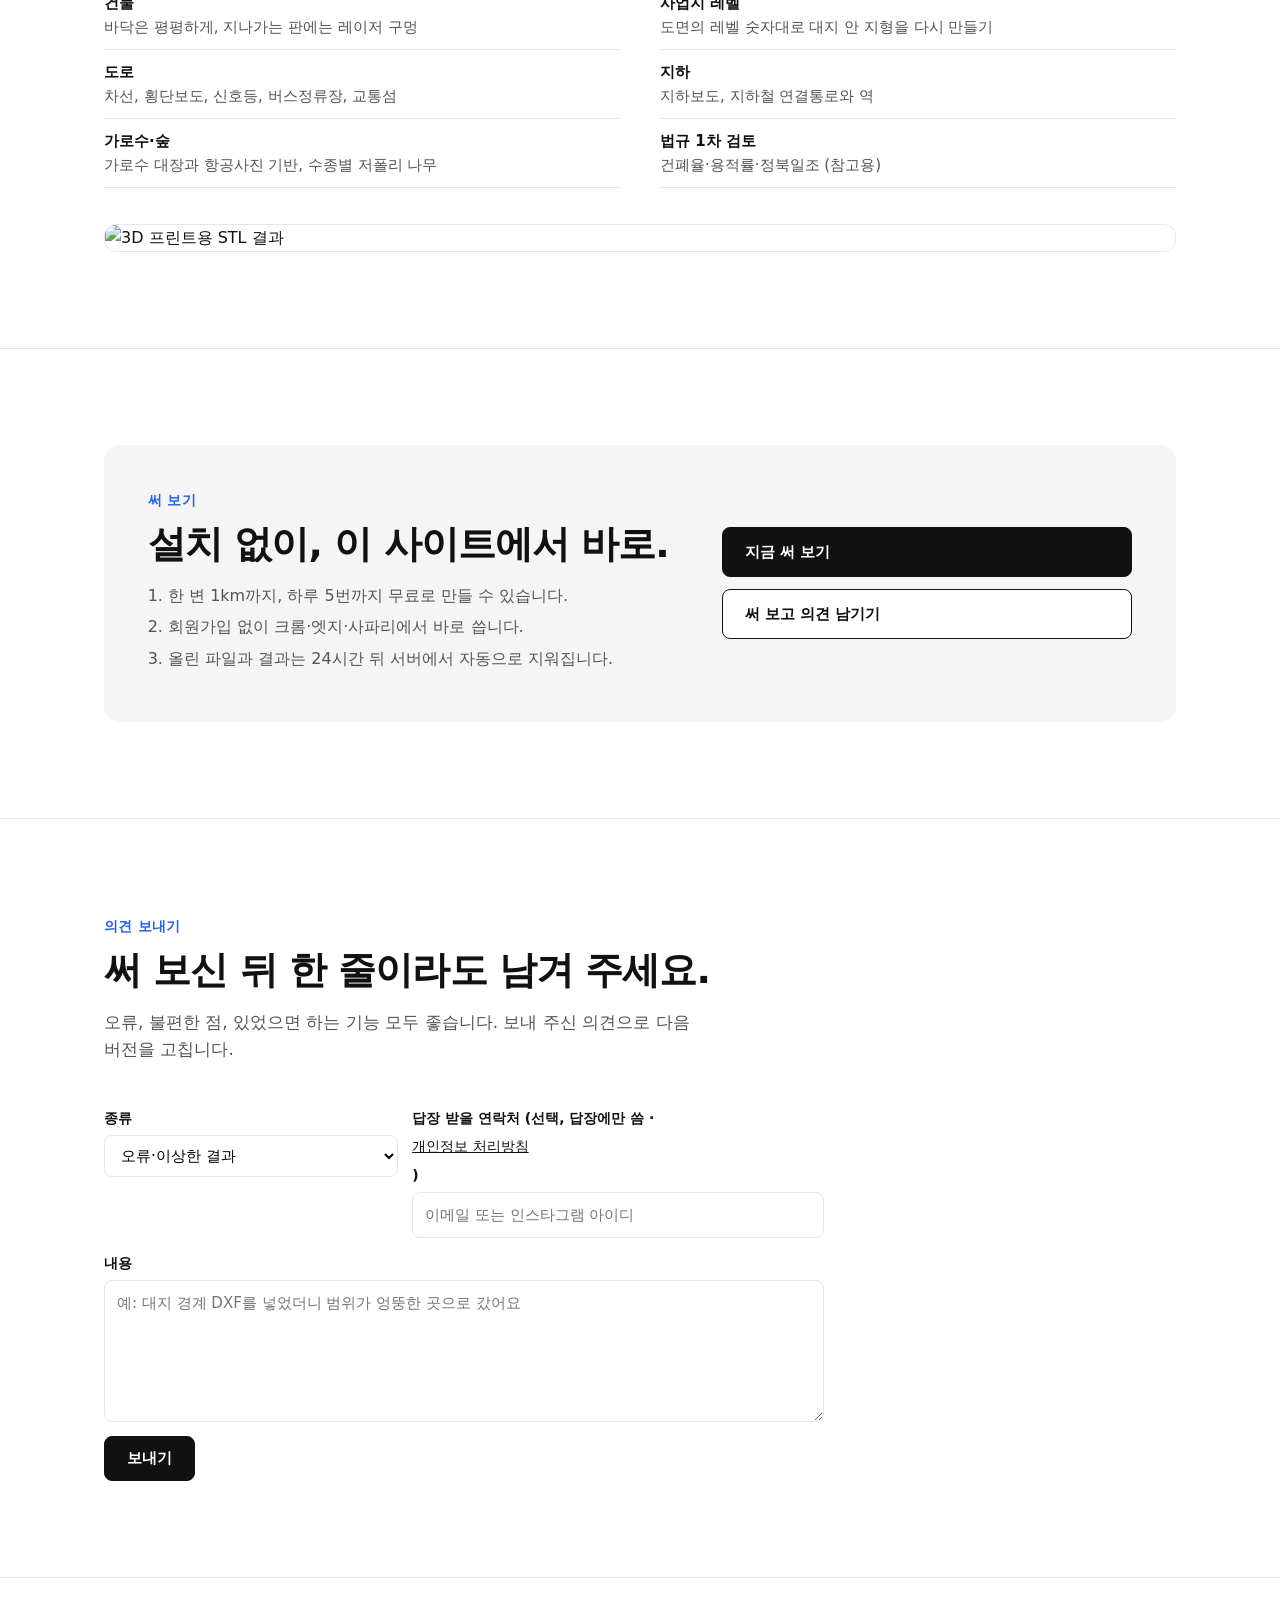
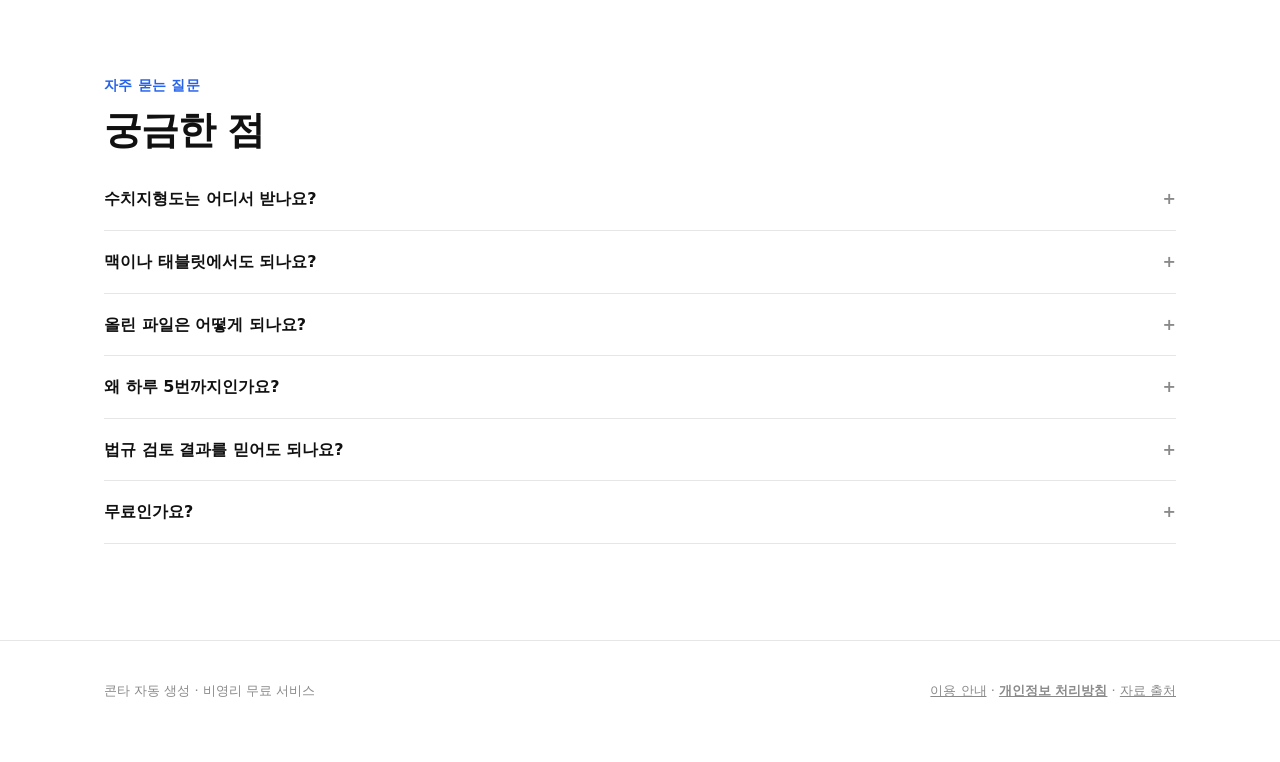
==== commit 8957c44f: "이용 안내·개인정보 처리방침·자료 출처 화면 추가 Co-Authored-By: Claude Opus 5.5 <noreply@anthropic.com> Claude-Session: " ====
--- a/contour_ai/web/site/index.html
+++ b/contour_ai/web/site/index.html
@@ -170,7 +170,7 @@
  <form class="fbf" id="fbf">
   <div class="fbrow">
    <label>종류<select name="kind"><option value="bug">오류·이상한 결과</option><option value="ux">불편한 점</option><option value="idea">있었으면 하는 기능</option><option value="etc">기타·칭찬</option></select></label>
-   <label>답장 받을 연락처 (선택)<input name="contact" placeholder="이메일 또는 인스타그램 아이디"></label>
+   <label>답장 받을 연락처 (선택, 답장에만 씀 · <a href="/legal#privacy" style="font-weight:400">개인정보 처리방침</a>)<input name="contact" placeholder="이메일 또는 인스타그램 아이디"></label>
   </div>
   <label>내용<textarea name="text" rows="5" maxlength="4000" required placeholder="예: 대지 경계 DXF를 넣었더니 범위가 엉뚱한 곳으로 갔어요"></textarea></label>
   <div style="display:flex;gap:14px;align-items:center"><button class="btn" type="submit">보내기</button><span id="fbmsg" style="color:var(--g6);font-size:14px"></span></div>
@@ -189,8 +189,8 @@
 </div></section>
 
 <footer><div class="wrap">
- <div>콘타 자동 생성 · 만든 사람 MAKER_NAME</div>
- <div>지형 자료: 국토지리정보원 · 글꼴: Pretendard (SIL OFL)</div>
+ <div>콘타 자동 생성 · 비영리 무료 서비스</div>
+ <div><a href="/legal#terms">이용 안내</a> · <a href="/legal#privacy"><b>개인정보 처리방침</b></a> · <a href="/legal#sources">자료 출처</a></div>
 </div></footer>
 
 <script>
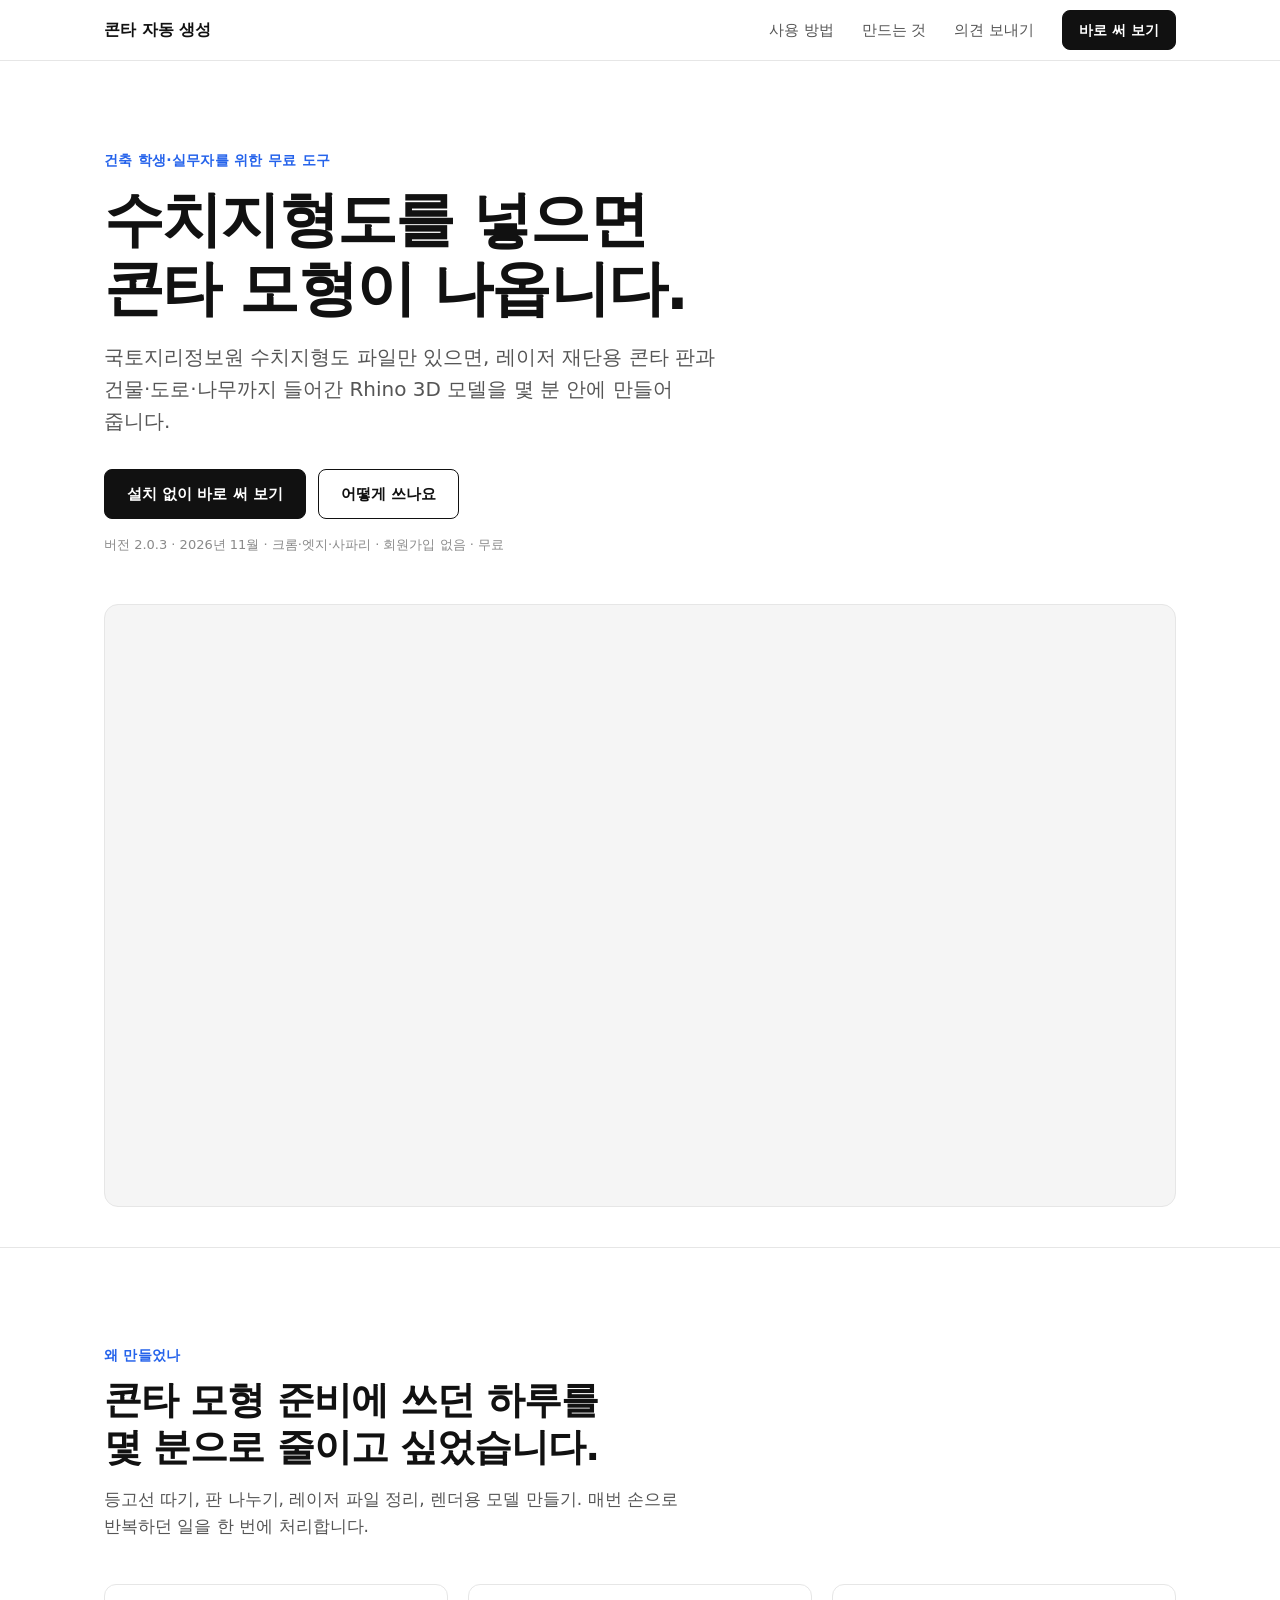
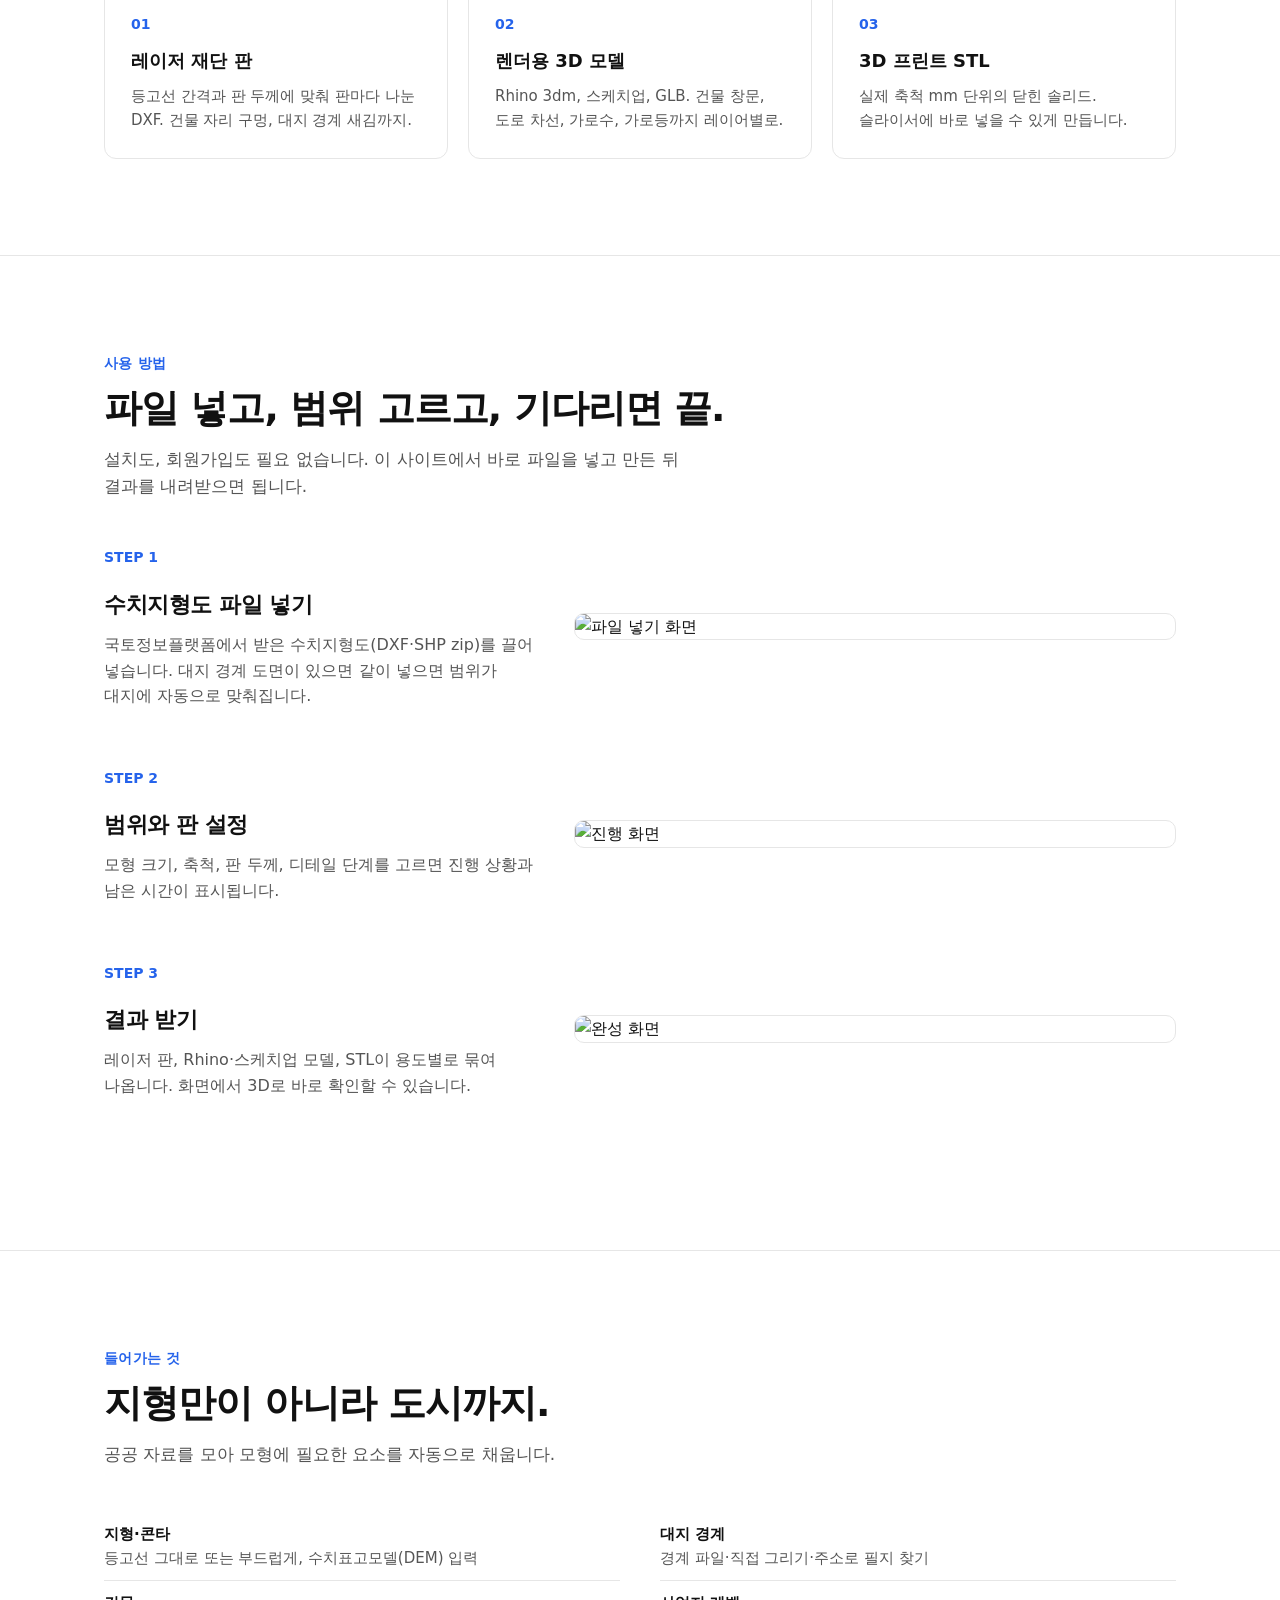
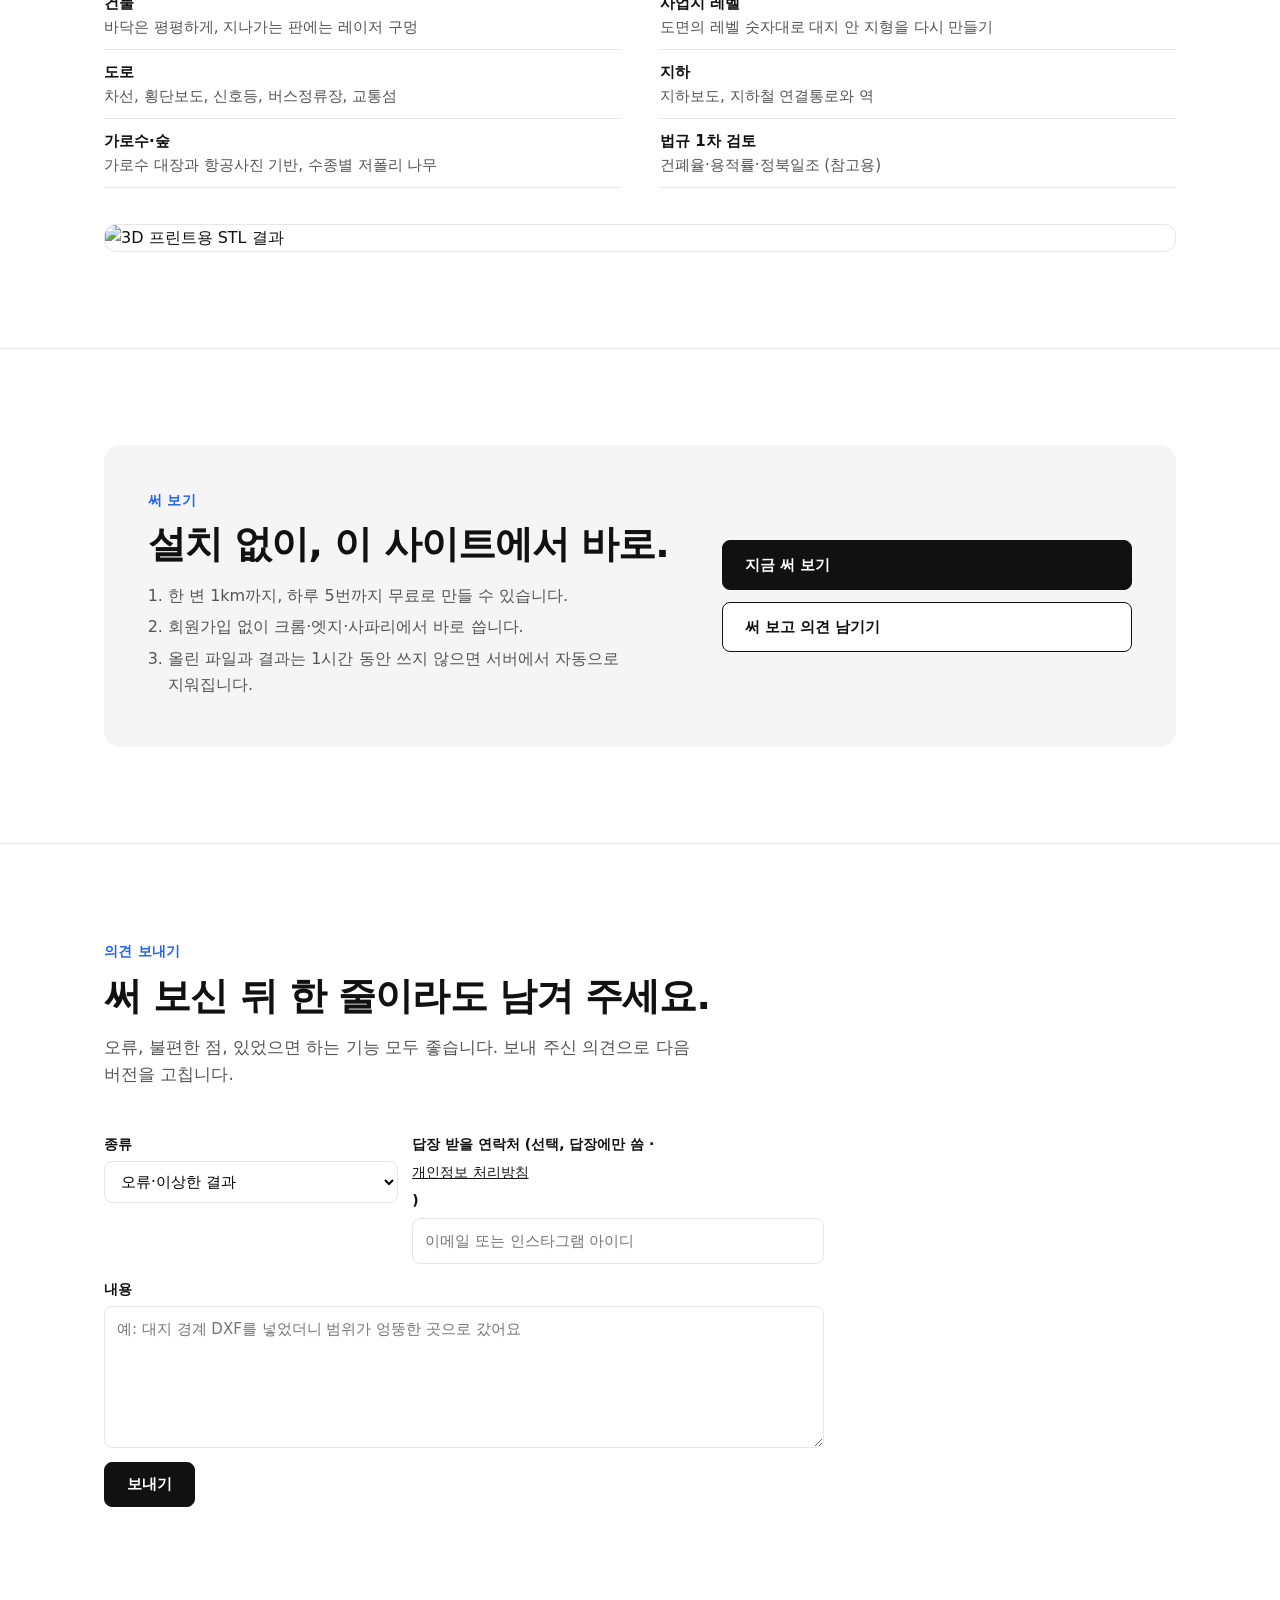
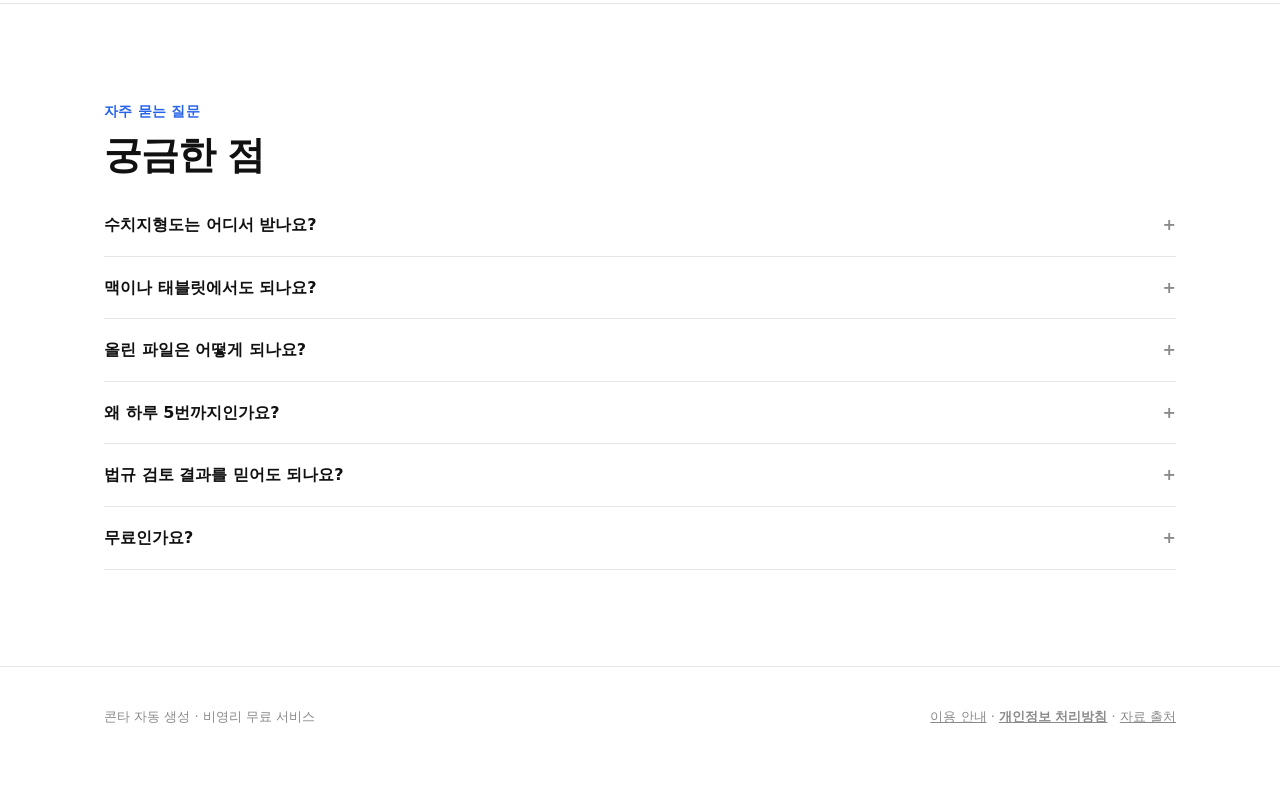
==== commit 3a0bfe26: "사이트 안정화: 서버 속도 제한·12분 멈춤·저장 공간·느린 시작 고침 - 서버를 전용 CPU 2개·8GB로 (공유 CPU 는 8분쯤 뒤 12% 속도로 떨어져 1000m 모델이 1" ====
--- a/contour_ai/web/site/index.html
+++ b/contour_ai/web/site/index.html
@@ -153,7 +153,7 @@
    <ol>
     <li>한 변 1km까지, 하루 5번까지 무료로 만들 수 있습니다.</li>
     <li>회원가입 없이 크롬·엣지·사파리에서 바로 씁니다.</li>
-    <li>올린 파일과 결과는 24시간 뒤 서버에서 자동으로 지워집니다.</li>
+    <li>올린 파일과 결과는 1시간 동안 쓰지 않으면 서버에서 자동으로 지워집니다.</li>
    </ol>
   </div>
   <div style="display:flex;flex-direction:column;gap:12px;justify-content:center">
@@ -182,7 +182,7 @@
  <h2>궁금한 점</h2>
  <details><summary>수치지형도는 어디서 받나요?</summary><p>국토정보플랫폼(map.ngii.go.kr)에서 무료로 받을 수 있습니다. 1:1000이 있으면 가장 좋고, 없는 지역은 1:5000을 쓰면 됩니다.</p></details>
  <details><summary>맥이나 태블릿에서도 되나요?</summary><p>네. 브라우저에서 돌아가서 운영체제와 상관없이 쓸 수 있습니다. 화면이 넓은 컴퓨터를 권장합니다.</p></details>
- <details><summary>올린 파일은 어떻게 되나요?</summary><p>모델을 만드는 데만 쓰고, 올린 파일과 결과는 24시간 뒤 서버에서 자동으로 지워집니다. 다른 사람은 내 파일을 볼 수 없습니다.</p></details>
+ <details><summary>올린 파일은 어떻게 되나요?</summary><p>모델을 만드는 데만 쓰고, 올린 파일과 결과는 1시간 동안 쓰지 않으면 서버에서 자동으로 지워집니다. 다른 사람은 내 파일을 볼 수 없습니다.</p></details>
  <details><summary>왜 하루 5번까지인가요?</summary><p>모델 하나를 만드는 데 서버 메모리를 많이 써서, 여러 사람이 고르게 쓸 수 있도록 제한을 두었습니다. 사람이 많으면 순서대로 기다렸다가 만들어집니다.</p></details>
  <details><summary>법규 검토 결과를 믿어도 되나요?</summary><p>참고용 1차 검토입니다. 실제 설계에는 반드시 법규와 지구단위계획을 직접 확인하세요.</p></details>
  <details><summary>무료인가요?</summary><p>네, 무료입니다. 학교 과제와 실무 모두 자유롭게 쓰셔도 됩니다.</p></details>
